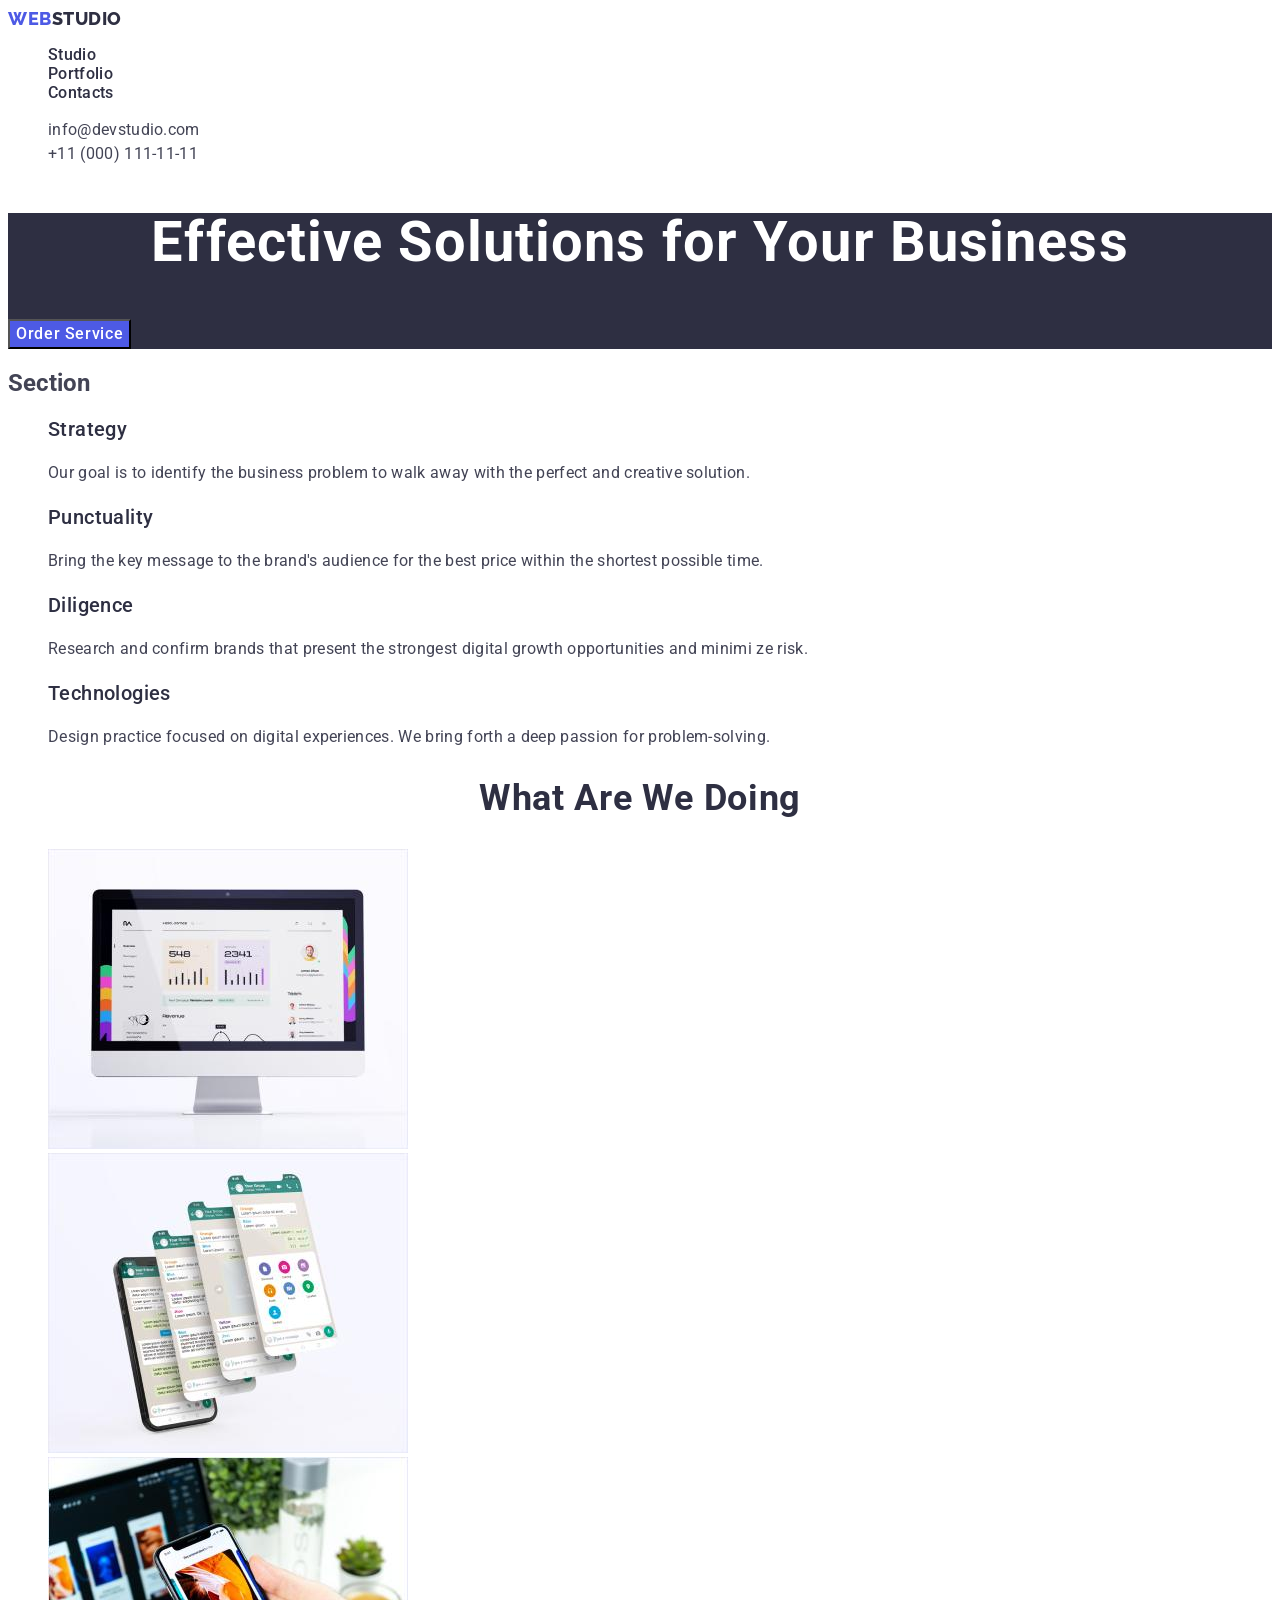
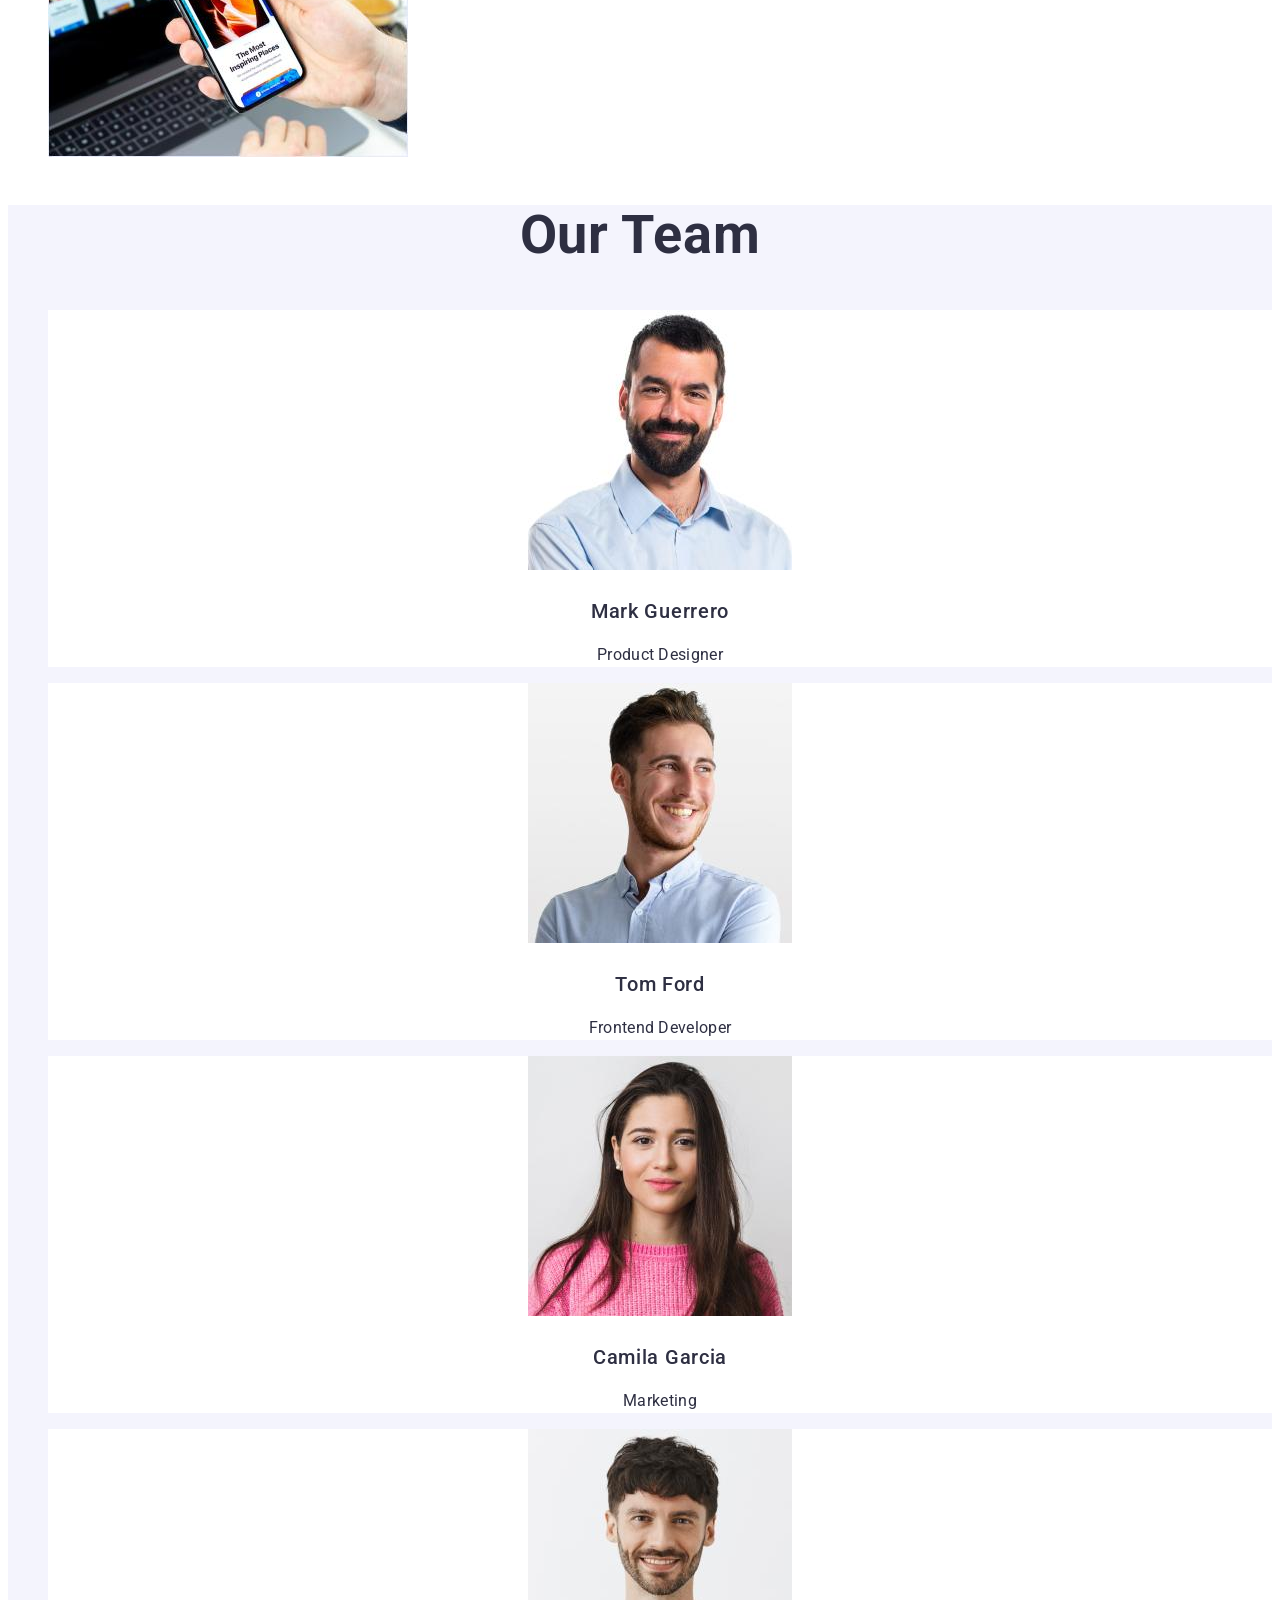
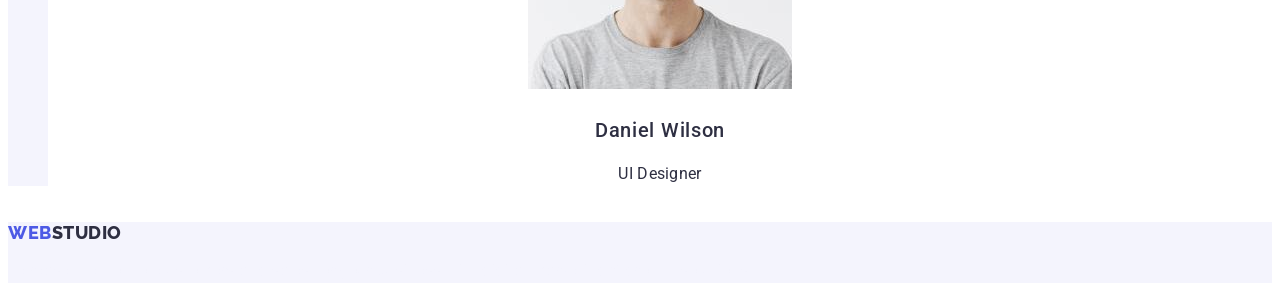
==== index.html @ 75973900 "Update hw 10" ====
<!DOCTYPE html>
<html lang="en">
  <head>
    <meta charset="UTF-8" />
    <meta http-equiv="X-UA-Compatible" content="IE=edge" />
    <meta name="viewport" content="width=device-width, initial-scale=1.0" />
    <link rel="preconnect" href="https://fonts.googleapis.com">
    <link rel="preconnect" href="https://fonts.gstatic.com" crossorigin>
    <link href="https://fonts.googleapis.com/css2?family=Raleway:wght@800&family=Roboto:wght@400;500;700;900&display=swap" rel="stylesheet">
    <link rel="stylesheet" href="./css/style.css" />
    <title>Document</title>
  </head>
  <body>
    <header>
      <nav>
        <a href="./index.html" class="logo link">Web<span class="logo-studio">Studio</span></a>
        <ul class="list">
          <li class="nav-main"><a href="./index.html" class="nav-main_link link">Studio</a></li>
          <li class="nav-main"><a href="./portfolio.html" class="nav-main_link link">Portfolio</a></li>
          <li class="nav-main"><a href="" class="nav-main_link link">Contacts</a></li>
        </ul>
      </nav>
      <address class="header-call list">
        <ul class="list">
          <li class="adress-info"><a href="mailto:info@devstudio.com" class="adress-info_link link">info@devstudio.com</a></li>
          <li class="adress-info"><a href="tel:+110001111111" class="adress-info_link link">+11 (000) 111-11-11</a></li>
        </ul>
      </address>
    </header>

    <main>
      <section class="main-hero">
        <h1 class="main-hero_text">Effective Solutions for Your Business</h1>
        <button class="main-hero_btn" type="button" >Order Service</button>
      </section>
      <section>
        <h2>Section</h2>
        <ul class="list">
          <li>
            <h3 class="main-header">Strategy</h3>
            <p class="main-text">
              Our goal is to identify the business problem to walk away with the
              perfect and creative solution.
            </p>
          </li>
          <li>
            <h3 class="main-header">Punctuality</h3>
            <p class="main-text">
              Bring the key message to the brand's audience for the best price
              within the shortest possible time.
            </p>
          </li>
          <li>
            <h3 class="main-header">Diligence</h3>
            <p class="main-text">
              Research and confirm brands that present the strongest digital
              growth opportunities and minimi ze risk.
            </p>
          </li>
          <li>
            <h3 class="main-header">Technologies</h3>
            <p class="main-text">
              Design practice focused on digital experiences. We bring forth a
              deep passion for problem-solving.
            </p>
          </li>
        </ul>
      </section>
      <section>
        <h2 class="main-header_img">What are we doing</h2>
        <ul class="list">
          <li>
            <img src="./images/doing-1.jpg" width="360" alt="computer photo" />
          </li>
          <li>
            <img src="./images/doing-2.jpg" width="360" alt="telephone photo" />
          </li>
          <li>
            <img src="./images/doing-3.jpg" width="360" alt="notebook photo" />
          </li>
        </ul>
      </section>
      <section class="our-team">
        <h2>Our Team</h2>
        <ul class="list">
          <li class="our-team_li">
            <img src="./images/team-1.jpg" 
            width="264" 
            alt="Mark Guerrero" />
            <h3 class="our-team_header">Mark Guerrero</h3>
            <p class="our-team_par">Product Designer</p>
          </li>
          <li class="our-team_li">
            <img src="./images/team-2.jpg" width="264" alt="Tom Ford" />
            <h3 class="our-team_header">Tom Ford</h3>
            <p class="our-team_par">Frontend Developer</p>
          </li>
          <li class="our-team_li">
            <img src="./images/team-3.jpg" width="264" alt="Camila Garcia" />
            <h3 class="our-team_header">Camila Garcia</h3>
            <p class="our-team_par">Marketing</p>
          </li>
          <li class="our-team_li">
            <img src="./images/team-4.jpg" width="264" alt="Daniel Wilson" />
            <h3 class="our-team_header">Daniel Wilson</h3>
            <p class="our-team_par">UI Designer</p>
          </li>
        </ul>
      </section>
    </main>

    <footer class="footer-info">
      <a href="./index.html" class="logo link">Web<span class="logo-studio">Studio</span></a>
      <p class="footer-text">
        Increase the flow of customers and sales for your business with digital
        marketing & growth solutions.
      </p>
    </footer>
  </body>
</html>
---- css/style.css ----
body{
  font-family: "Roboto", sans-serif;
  color: #434455;
  background-color: #ffffff;
}

:root{
  --primary-brand: #4D5AE5;
  --pressed-state: #404BBF; 
  --dark: #2E2F42;
  --success: #31D0AA;
  --text: #434455;
  --subtle-text: #8E8F99;
  --accent: #E7E9FC;
  --light: #F4F4FD;
  --modal-overlay: #2E2F42;
  --hero-background: #2E2F42;
  --white-background: #ffffff;
  --modal-background: #FCFCFC;
}

/**********header**********/

.logo{
  font-family: 'Raleway', sans-serif;
  font-weight: 800;
  font-size: 18px;
  line-height: 1.17;
  letter-spacing: 0.03em;
  text-transform: uppercase;
  color: var(--primary-brand);
}

.link{
  text-decoration: none;
}

.logo-studio{
  color: var(--dark);
}

.list{
  list-style: none;
}

.nav-main_link{
  font-weight: 500;
  font-size: 16px;
  line-height: q;
  letter-spacing: 0.02em;
  color: var(--dark);
}

.nav-main :hover{
  color: var(--pressed-state);
}

.nav-main:focus{
  color: var(--pressed-state);
}

.header-call{
  font-style: normal;
}

.adress-info_link{
  letter-spacing: 0.02em;
  line-height: 1.5;
  color: var(--text);

}

.adress-info :hover{
  color: #404BBF;
}

.adress-info :focus{
  color: #404BBF;
}

/**********main**********/

.main-hero{
  background-color: var(--hero-background);
}

.main-hero_text{
  font-size: 56px;
  line-height: 1.07;
  text-align: center;
  letter-spacing: 0.02em;
  color: var(--white-background);
}

.main-hero_btn{
  background-color: var(--primary-brand);
  font-family: "Roboto", sans-serif;
  font-weight: 500;
  font-size: 16px;
  line-height: 1.5;
  letter-spacing: 0.04em;
  color: var(--white-background);
  cursor: pointer;
}

.main-hero_btn:hover{
  background-color: var(--pressed-state);
}

.main-hero_btn :focus{
  background-color: var(--pressed-state);
}

.main-header{
  font-weight: 500;
  font-size: 20px;
  line-height: 1.2;
  letter-spacing: 0.02em;
  color: var(--modal-overlay);
}

.main-text{
  line-height: 1.5;
  letter-spacing: 0.02em;
}

.main-header_img{
  font-size: 36px;
  line-height: 1.11;
  text-align: center;
  letter-spacing: 0.02em;
  text-transform: capitalize;
  color: var(--dark);
}

.our-team{
  background-color: #F4F4FD;font-size: 36px;
  line-height: 1.11;
  text-align: center;
  letter-spacing: 0.02em;
  text-transform: capitalize;
  color: var(--dark);

}

.our-team_header{
  font-weight: 500;
  font-size: 20px;
  line-height: 1.2;
}

.our-team_li{
  background-color: #fff;
}

.our-team_par{
  font-size: 16px;
  line-height: 1.5;
  letter-spacing: 0.02em;
}

/**********footer**********/

.footer-info{
  background-color: #f4f4fd;
}

.footer-text{
  line-height: 1.5;
  color: var(--light);
  letter-spacing: 0.02em;
}
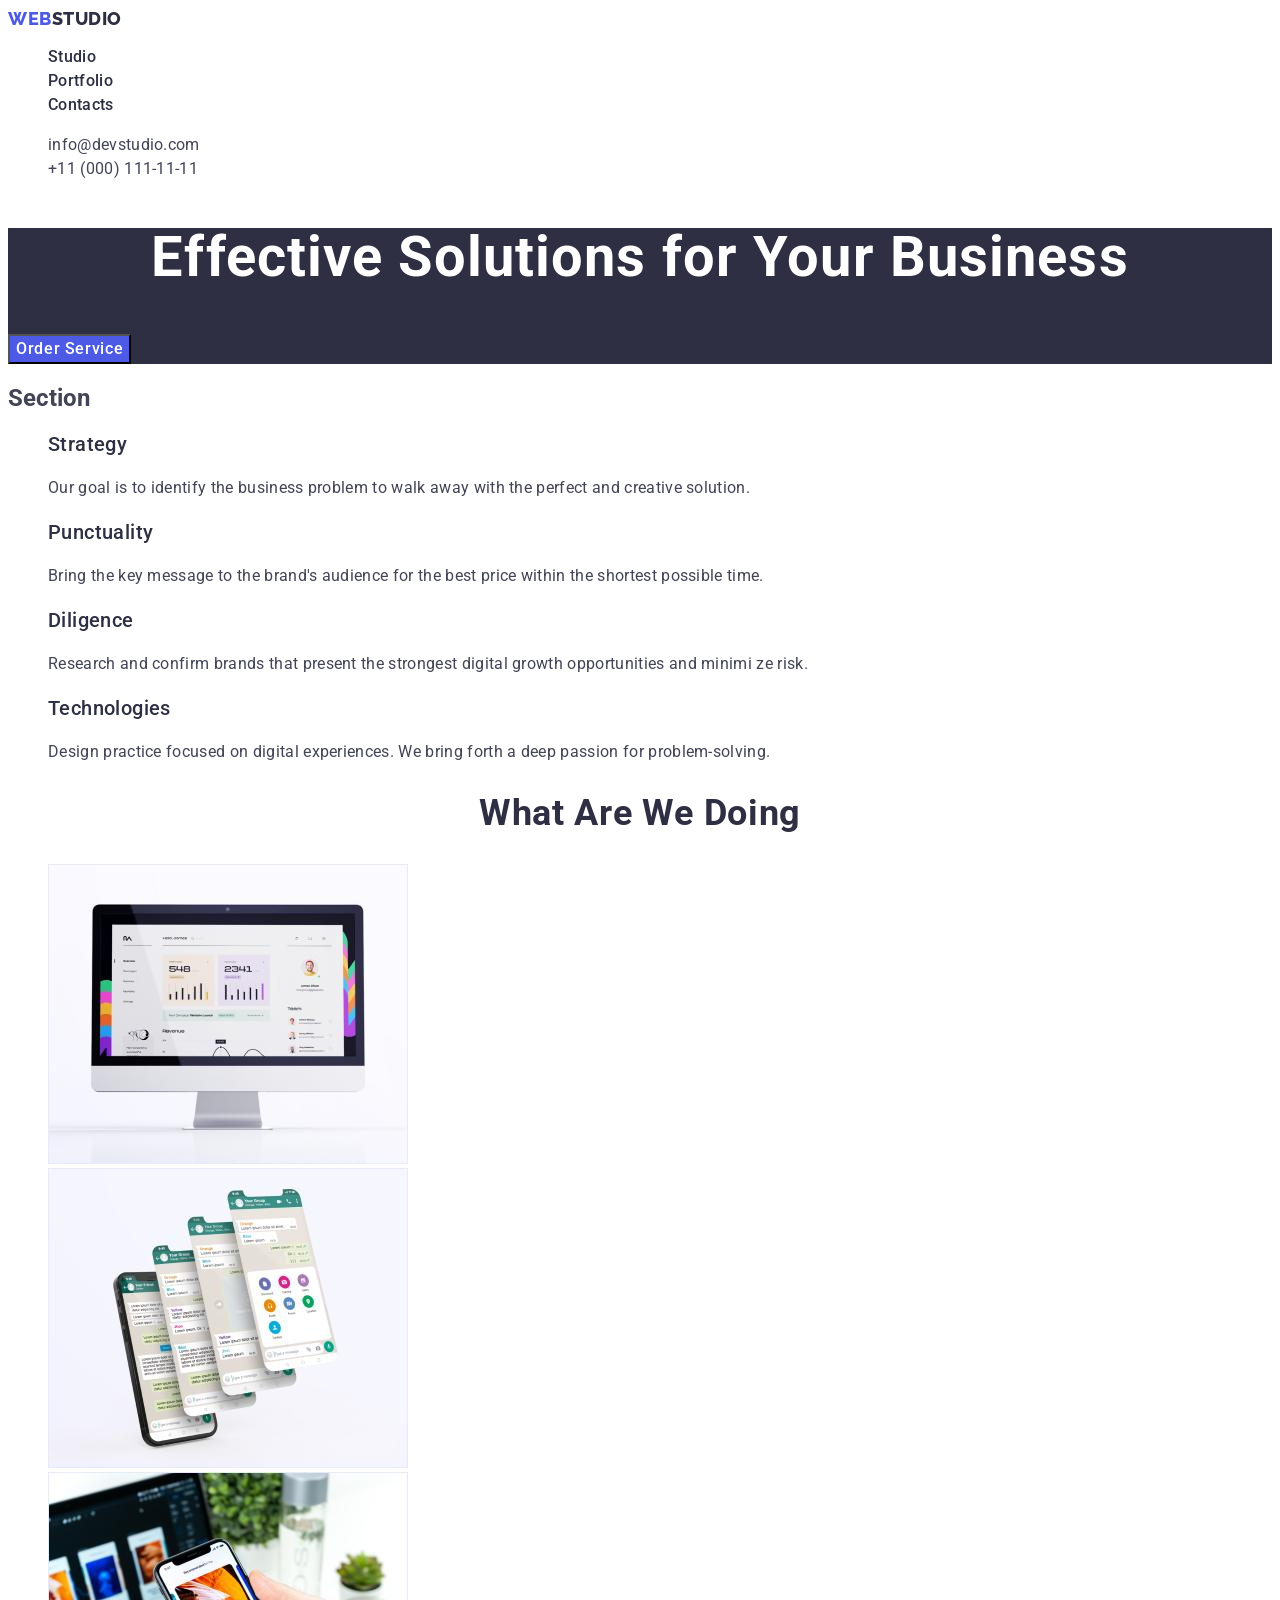
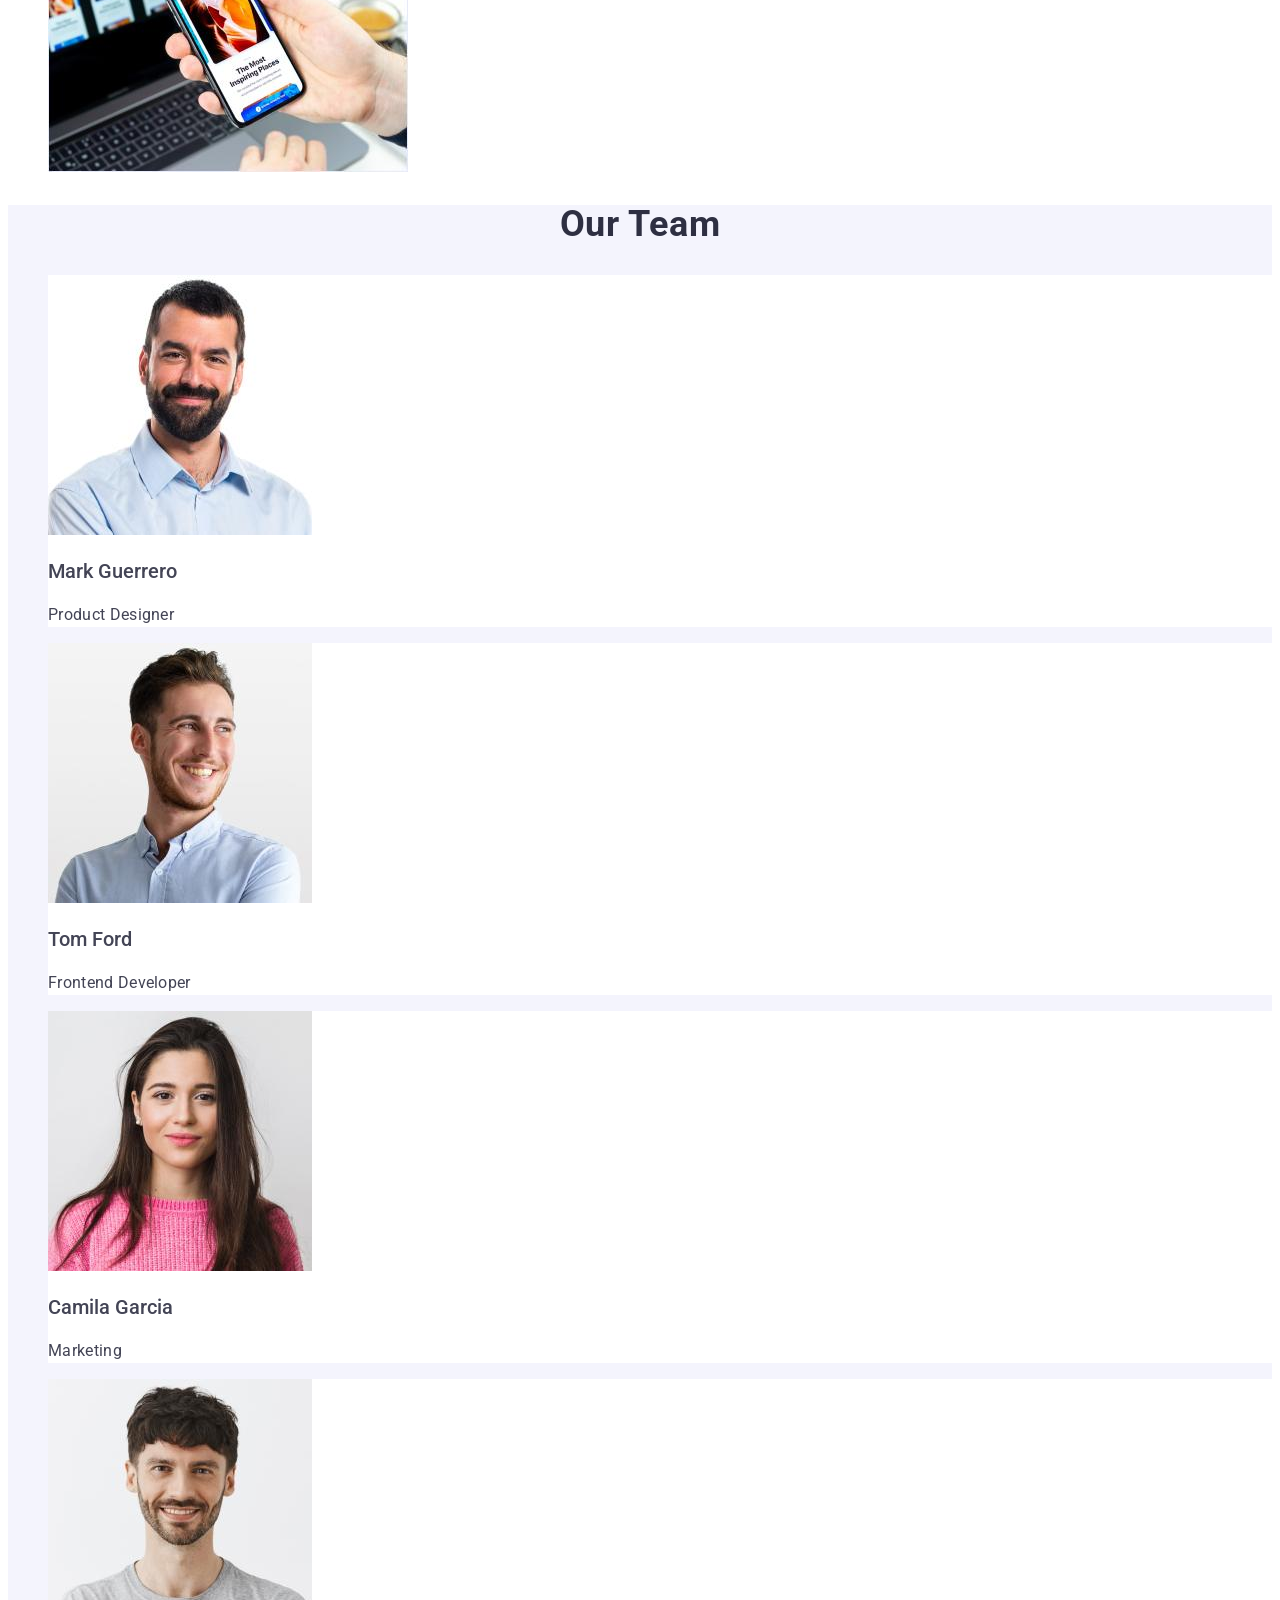
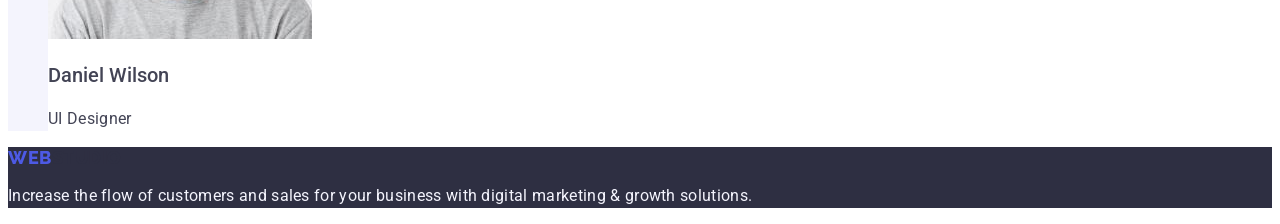
==== commit b8a2cb21: "Update hw 11" ====
--- a/index.html
+++ b/index.html
@@ -81,7 +81,7 @@
         </ul>
       </section>
       <section class="our-team">
-        <h2>Our Team</h2>
+        <h2 class="main-header_img">Our Team</h2>
         <ul class="list">
           <li class="our-team_li">
             <img src="./images/team-1.jpg" 
--- a/css/style.css
+++ b/css/style.css
@@ -36,7 +36,7 @@
 }
 
 .logo-studio{
-  color: var(--dark);
+  color: #2E2F42; 
 }
 
 .list{
@@ -46,7 +46,7 @@
 .nav-main_link{
   font-weight: 500;
   font-size: 16px;
-  line-height: q;
+  line-height: 1.5;
   letter-spacing: 0.02em;
   color: var(--dark);
 }
@@ -55,7 +55,7 @@
   color: var(--pressed-state);
 }
 
-.nav-main:focus{
+.nav-main :focus{
   color: var(--pressed-state);
 }
 
@@ -107,7 +107,7 @@
   background-color: var(--pressed-state);
 }
 
-.main-hero_btn :focus{
+.main-hero_btn:focus{
   background-color: var(--pressed-state);
 }
 
@@ -134,19 +134,14 @@
 }
 
 .our-team{
-  background-color: #F4F4FD;font-size: 36px;
-  line-height: 1.11;
-  text-align: center;
-  letter-spacing: 0.02em;
-  text-transform: capitalize;
-  color: var(--dark);
+  background-color: #F4F4FD;
 
 }
 
 .our-team_header{
   font-weight: 500;
   font-size: 20px;
-  line-height: 1.2;
+  line-break: 1.2;
 }
 
 .our-team_li{
@@ -157,12 +152,13 @@
   font-size: 16px;
   line-height: 1.5;
   letter-spacing: 0.02em;
+  color: var(--text);
 }
 
 /**********footer**********/
 
 .footer-info{
-  background-color: #f4f4fd;
+  background-color: #2e2f42;
 }
 
 .footer-text{
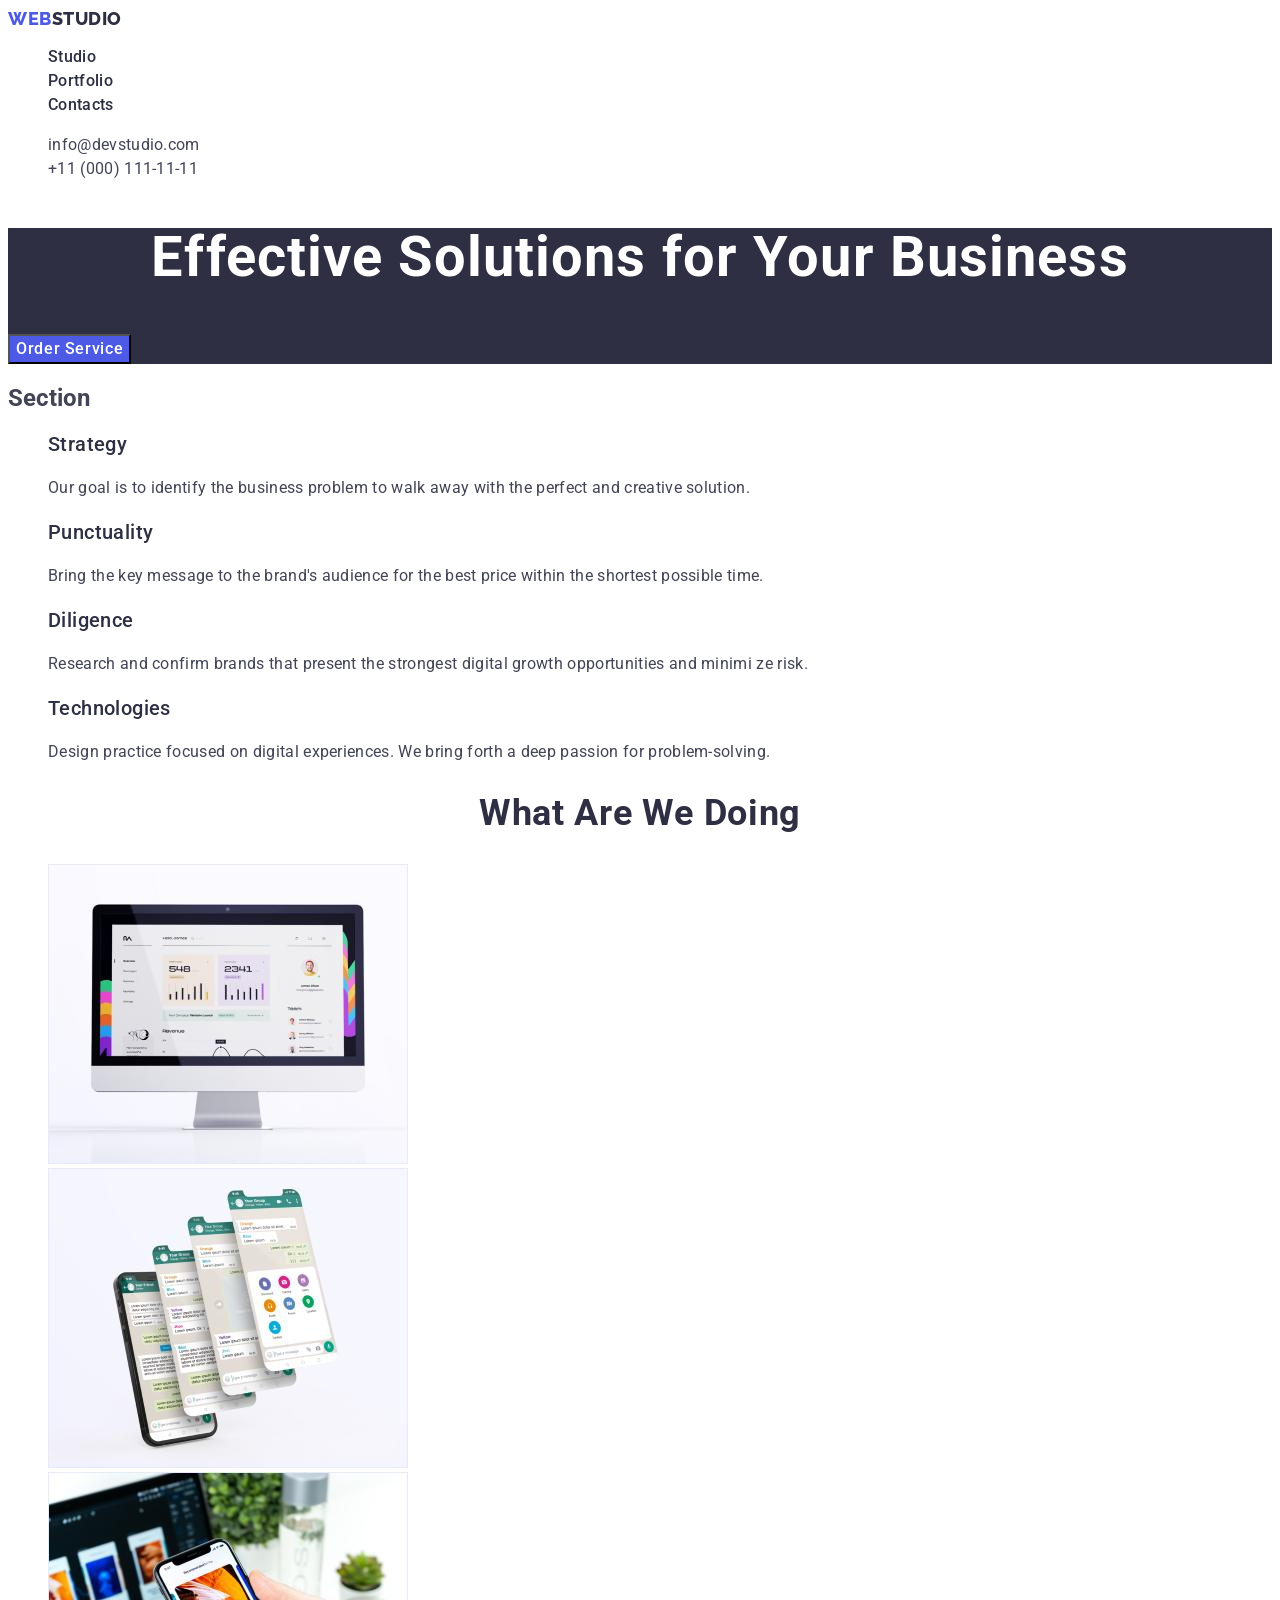
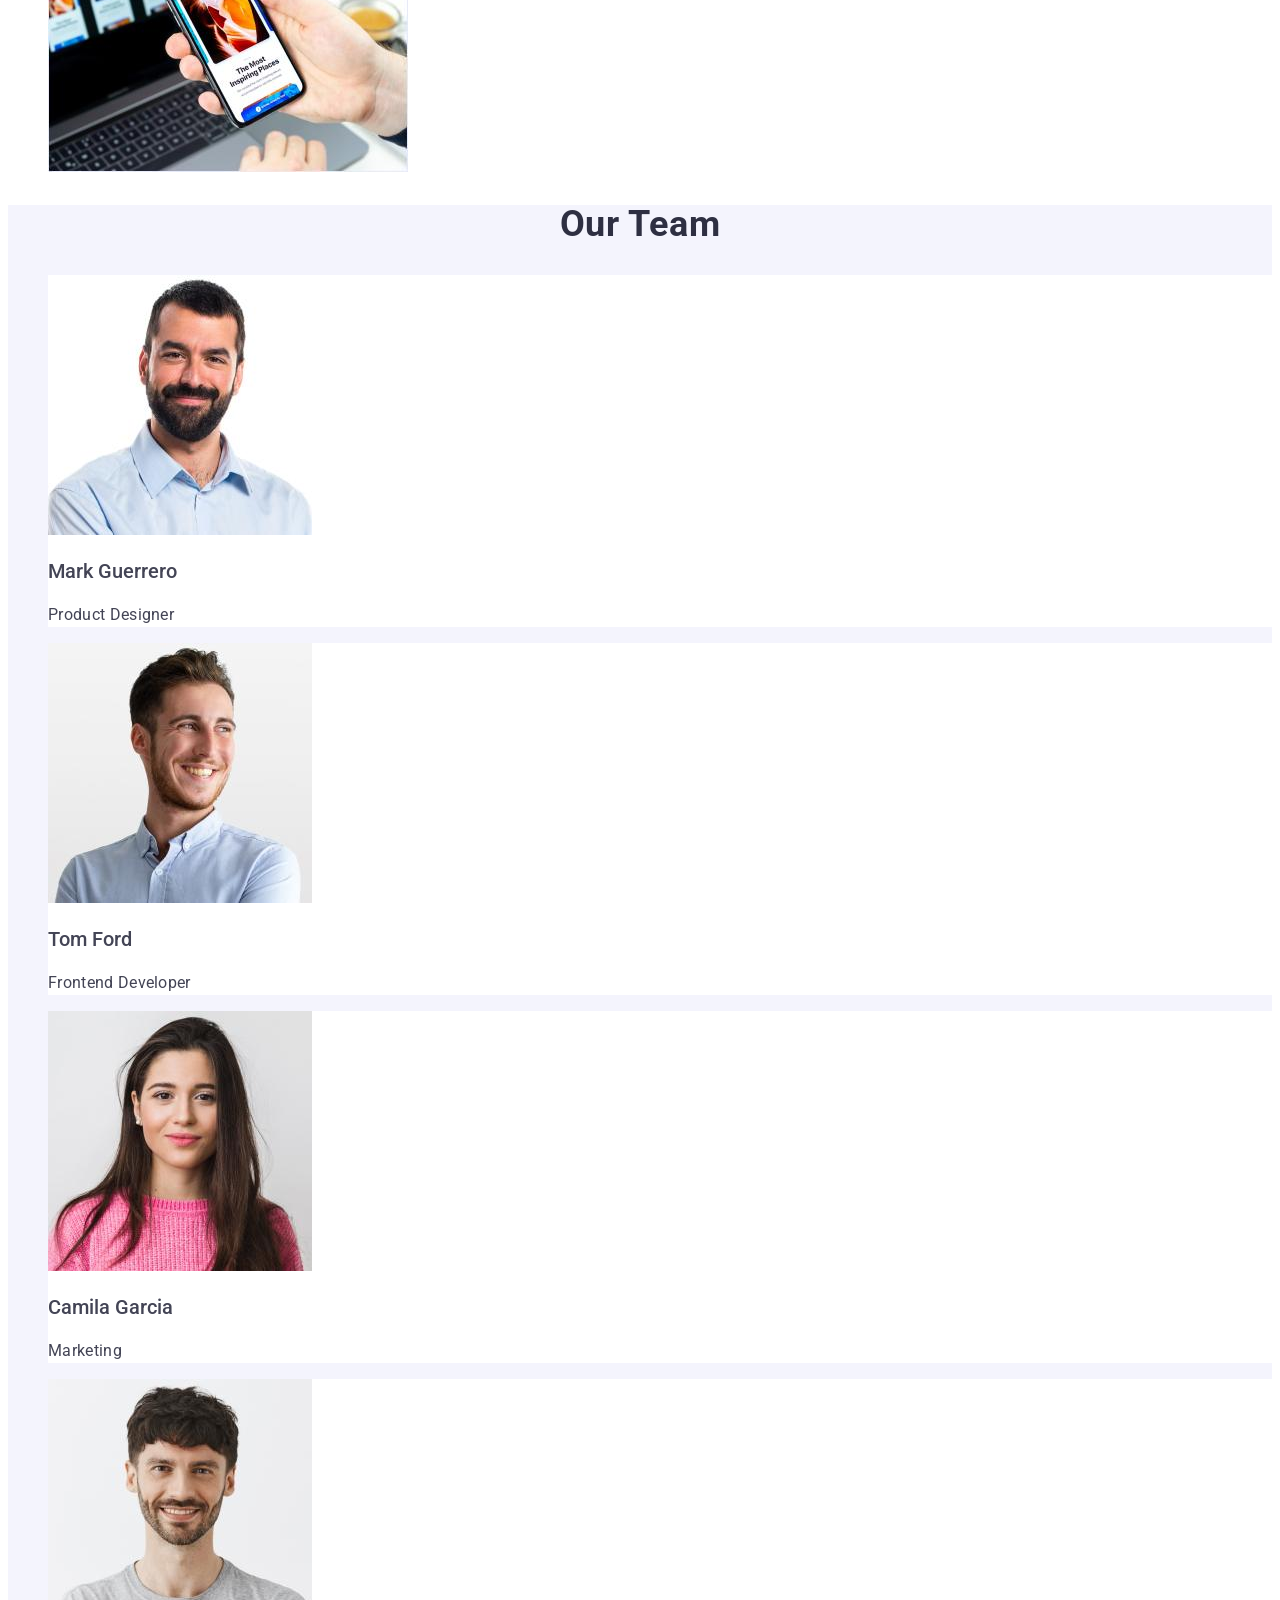
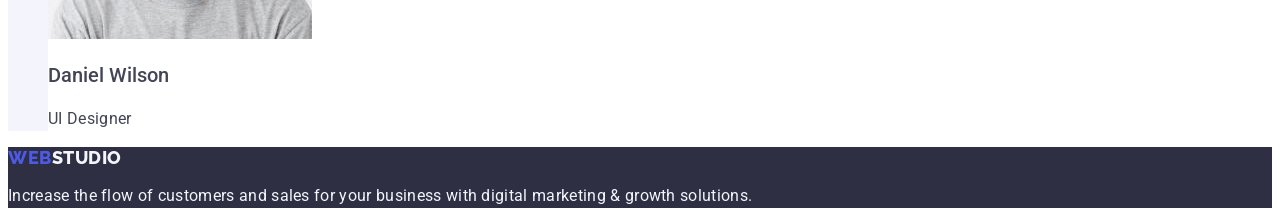
==== commit 862bbac0: "Update hw 12" ====
--- a/index.html
+++ b/index.html
@@ -110,7 +110,7 @@
     </main>
 
     <footer class="footer-info">
-      <a href="./index.html" class="logo link">Web<span class="logo-studio">Studio</span></a>
+      <a href="./index.html" class="logo link">Web<span class="logo-studio footer-color">Studio</span></a>
       <p class="footer-text">
         Increase the flow of customers and sales for your business with digital
         marketing & growth solutions.
--- a/css/style.css
+++ b/css/style.css
@@ -167,3 +167,6 @@
   letter-spacing: 0.02em;
 }
 
+.footer-color{
+  color: #f4f4fd;
+}
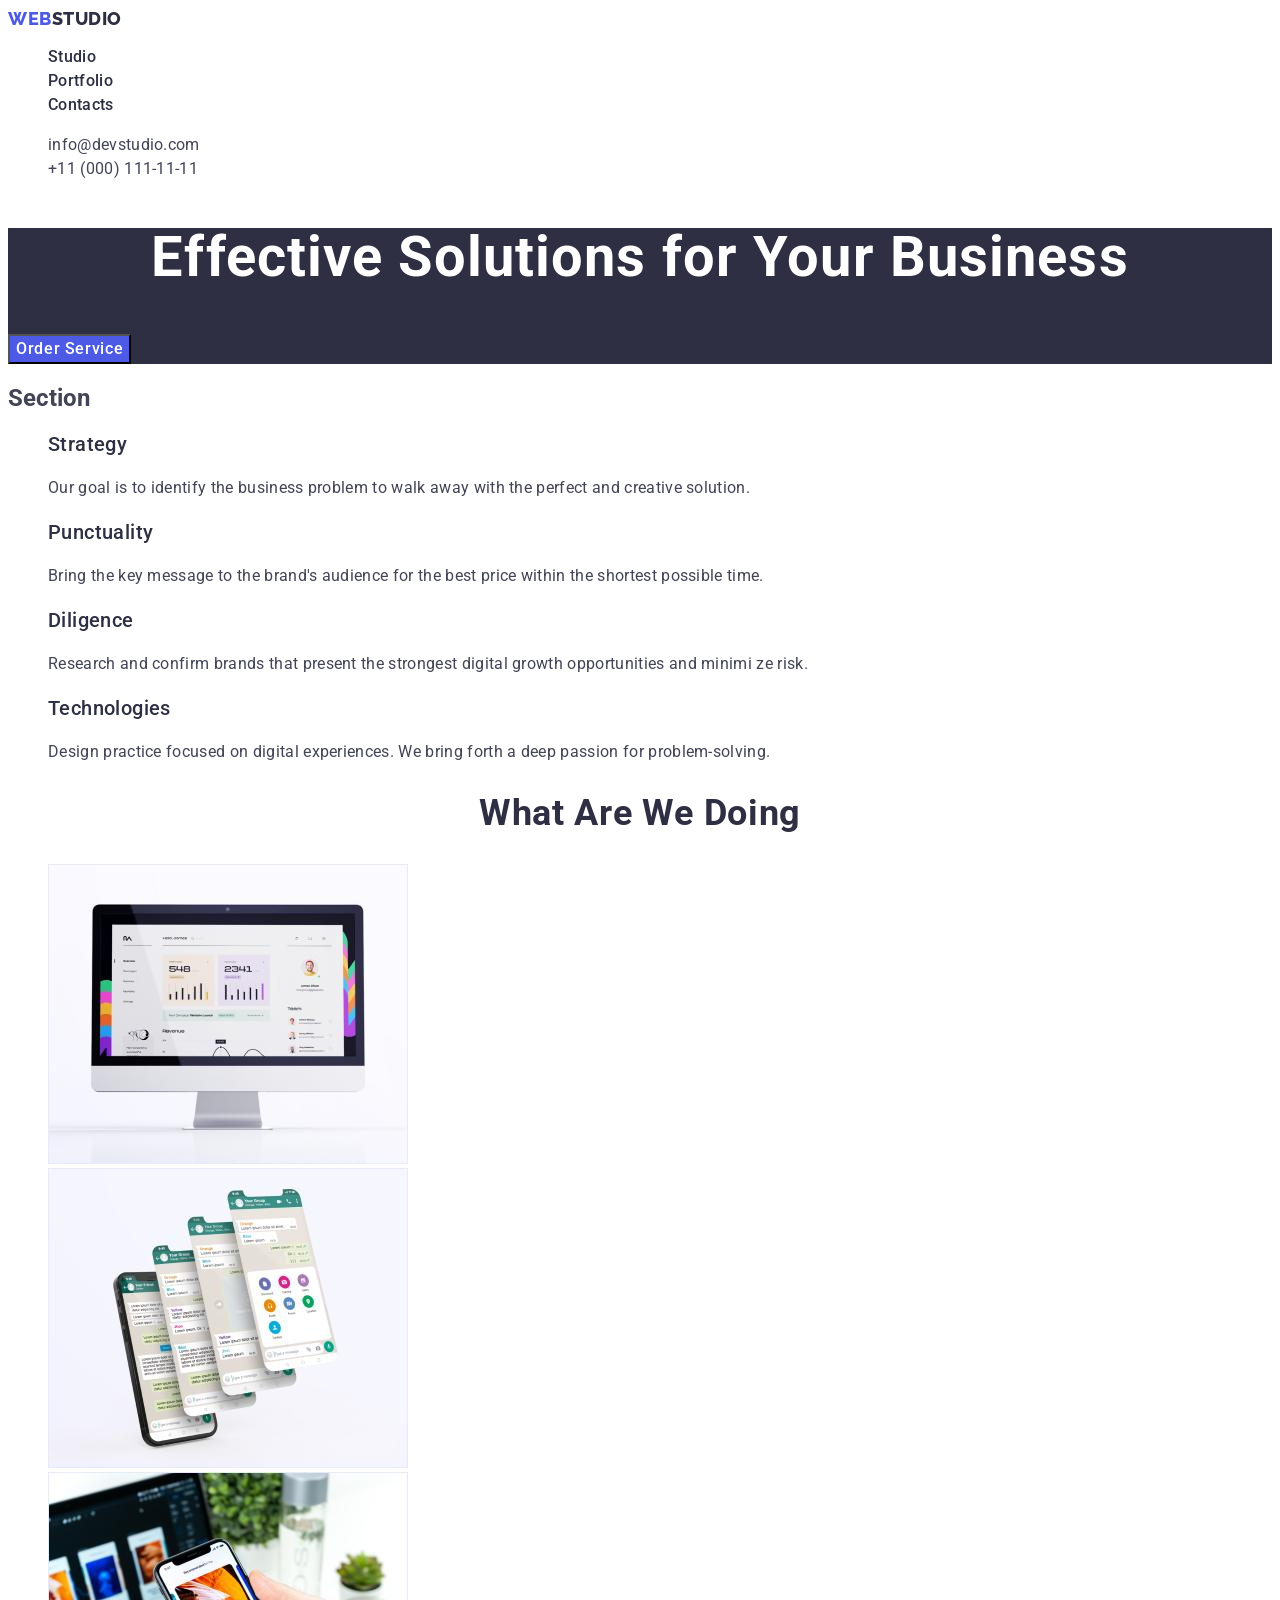
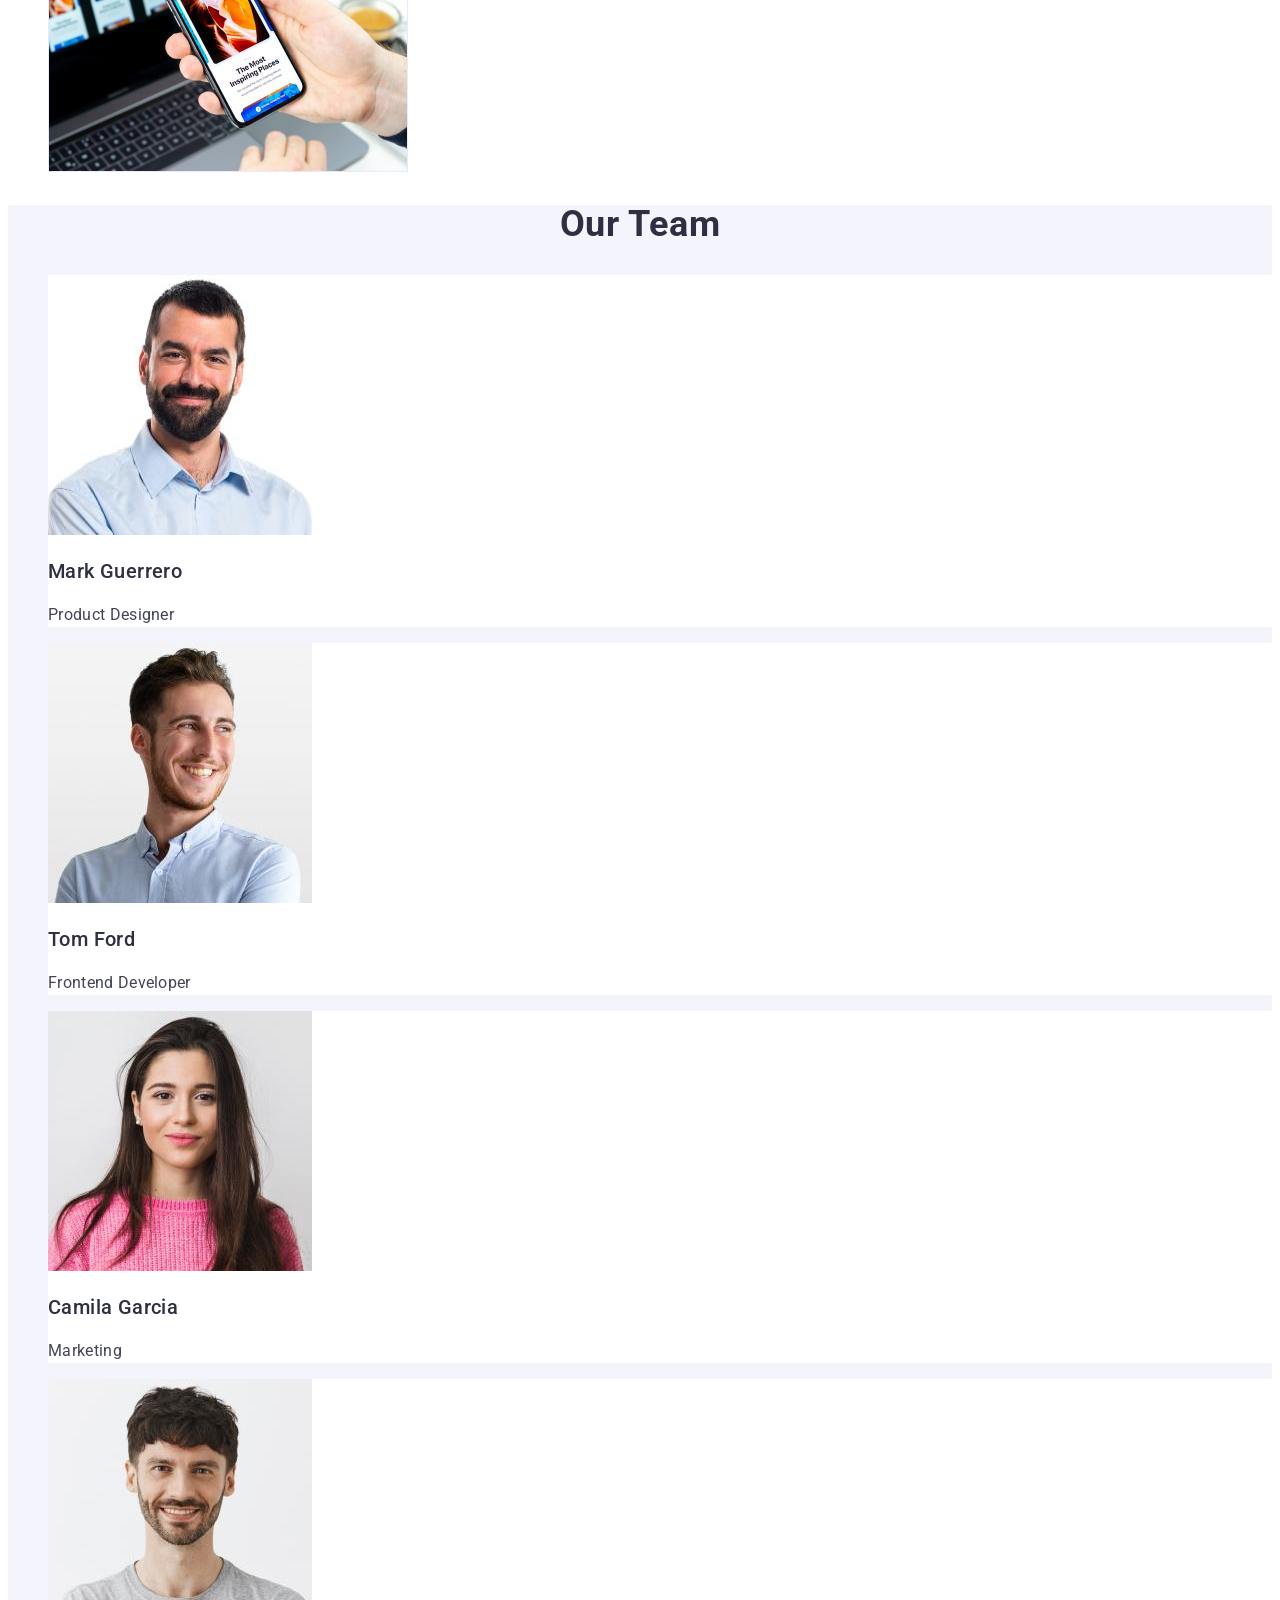
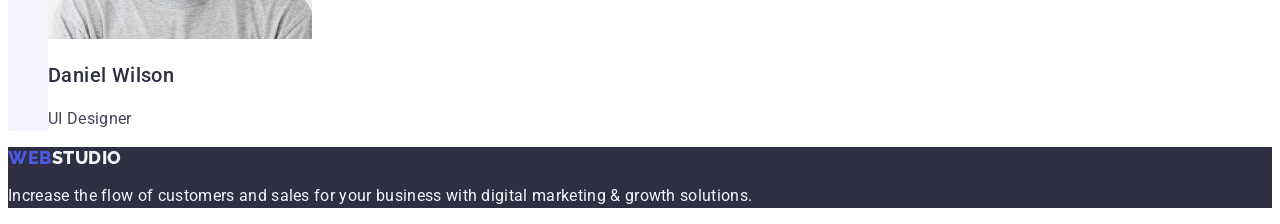
==== commit 040c91ad: "new 1" ====
--- a/index.html
+++ b/index.html
@@ -20,7 +20,7 @@
           <li class="nav-main"><a href="" class="nav-main_link link">Contacts</a></li>
         </ul>
       </nav>
-      <address class="header-call list">
+      <address class="header-call">
         <ul class="list">
           <li class="adress-info"><a href="mailto:info@devstudio.com" class="adress-info_link link">info@devstudio.com</a></li>
           <li class="adress-info"><a href="tel:+110001111111" class="adress-info_link link">+11 (000) 111-11-11</a></li>
--- a/css/style.css
+++ b/css/style.css
@@ -1,28 +1,29 @@
-body{
+body {
   font-family: "Roboto", sans-serif;
   color: #434455;
   background-color: #ffffff;
 }
 
-:root{
-  --primary-brand: #4D5AE5;
-  --pressed-state: #404BBF; 
-  --dark: #2E2F42;
-  --success: #31D0AA;
+:root {
+  --primary-brand: #4d5ae5;
+  --pressed-state: #404bbf;
+  --dark: #2e2f42;
+  --success: #31d0aa;
   --text: #434455;
-  --subtle-text: #8E8F99;
-  --accent: #E7E9FC;
-  --light: #F4F4FD;
-  --modal-overlay: #2E2F42;
-  --hero-background: #2E2F42;
+  --subtle-text: #8e8f99;
+  --accent: #e7e9fc;
+  --light: #f4f4fd;
+  --modal-overlay: #2e2f42;
+  --hero-background: #2e2f42;
   --white-background: #ffffff;
-  --modal-background: #FCFCFC;
+  --modal-background: #fcfcfc;
+  --blue: #0000ff;
 }
 
 /**********header**********/
 
-.logo{
-  font-family: 'Raleway', sans-serif;
+.logo {
+  font-family: "Raleway", sans-serif;
   font-weight: 800;
   font-size: 18px;
   line-height: 1.17;
@@ -31,19 +32,19 @@
   color: var(--primary-brand);
 }
 
-.link{
+.link {
   text-decoration: none;
 }
 
-.logo-studio{
-  color: #2E2F42; 
-}
-
-.list{
+.logo-studio {
+  color: #2e2f42;
+}
+
+.list {
   list-style: none;
 }
 
-.nav-main_link{
+.nav-main_link {
   font-weight: 500;
   font-size: 16px;
   line-height: 1.5;
@@ -51,40 +52,33 @@
   color: var(--dark);
 }
 
-.nav-main :hover{
-  color: var(--pressed-state);
-}
-
-.nav-main :focus{
-  color: var(--pressed-state);
-}
-
-.header-call{
+.nav-main_link:hover,
+.nav-main_link:focus {
+  color: #404bbf;
+}
+
+.header-call {
   font-style: normal;
 }
 
-.adress-info_link{
+.adress-info_link {
   letter-spacing: 0.02em;
   line-height: 1.5;
   color: var(--text);
-
-}
-
-.adress-info :hover{
-  color: #404BBF;
-}
-
-.adress-info :focus{
-  color: #404BBF;
+}
+
+.adress-info:hover,
+.adress-info:focus {
+  color: #404bbf;
 }
 
 /**********main**********/
 
-.main-hero{
+.main-hero {
   background-color: var(--hero-background);
 }
 
-.main-hero_text{
+.main-hero_text {
   font-size: 56px;
   line-height: 1.07;
   text-align: center;
@@ -92,7 +86,7 @@
   color: var(--white-background);
 }
 
-.main-hero_btn{
+.main-hero_btn {
   background-color: var(--primary-brand);
   font-family: "Roboto", sans-serif;
   font-weight: 500;
@@ -103,15 +97,15 @@
   cursor: pointer;
 }
 
-.main-hero_btn:hover{
+.main-hero_btn:hover {
   background-color: var(--pressed-state);
 }
 
-.main-hero_btn:focus{
+.main-hero_btn:focus {
   background-color: var(--pressed-state);
 }
 
-.main-header{
+.main-header {
   font-weight: 500;
   font-size: 20px;
   line-height: 1.2;
@@ -119,12 +113,12 @@
   color: var(--modal-overlay);
 }
 
-.main-text{
-  line-height: 1.5;
-  letter-spacing: 0.02em;
-}
-
-.main-header_img{
+.main-text {
+  line-height: 1.5;
+  letter-spacing: 0.02em;
+}
+
+.main-header_img {
   font-size: 36px;
   line-height: 1.11;
   text-align: center;
@@ -133,22 +127,23 @@
   color: var(--dark);
 }
 
-.our-team{
-  background-color: #F4F4FD;
-
-}
-
-.our-team_header{
+.our-team {
+  background-color: #f4f4fd;
+}
+
+.our-team_header {
   font-weight: 500;
   font-size: 20px;
-  line-break: 1.2;
-}
-
-.our-team_li{
+  line-height: 1.2;
+  letter-spacing: 0.02em;
+  color: var(--hero-background);
+}
+
+.our-team_li {
   background-color: #fff;
 }
 
-.our-team_par{
+.our-team_par {
   font-size: 16px;
   line-height: 1.5;
   letter-spacing: 0.02em;
@@ -157,16 +152,72 @@
 
 /**********footer**********/
 
-.footer-info{
+.footer-info {
   background-color: #2e2f42;
 }
 
-.footer-text{
+.footer-text {
   line-height: 1.5;
   color: var(--light);
   letter-spacing: 0.02em;
 }
 
-.footer-color{
+.footer-color {
   color: #f4f4fd;
 }
+
+
+/**********PORTFOLIO**********/
+
+
+.main-button {
+  font-family: "Roboto", sans-serif;
+  font-weight: 500;
+  font-size: 16px;
+  line-height: 1.5;
+  letter-spacing: 0.04em;
+  background-color: var(--light);
+  color: var(--primary-brand);
+  cursor: pointer;
+}
+
+.main-button:hover,
+.main-button:focus {
+  color: #ffffff;
+  background-color: #404bbf;
+}
+
+.section-header {
+  font-weight: 500;
+  font-size: 20px;
+  line-height: 1.2;
+  letter-spacing: 0.02em;
+  color: var(--modal-overlay);
+}
+
+.section-par {
+  font-size: 16px;
+  line-height: 1.5;
+  letter-spacing: 0.02em;
+  color: var(--text);
+}
+
+/**********footer**********/
+
+.footer-portfolio {
+  background-color: var(--modal-overlay);
+}
+
+.footer-logo {
+  font-family: "Raleway", sans-serif;
+  font-weight: 800;
+  font-size: 18px;
+  line-height: 1.17;
+  letter-spacing: 0.03em;
+  text-transform: uppercase;
+  color: var(--primary-brand);
+}
+
+.footer-color {
+  color: #f4f4fd;
+}
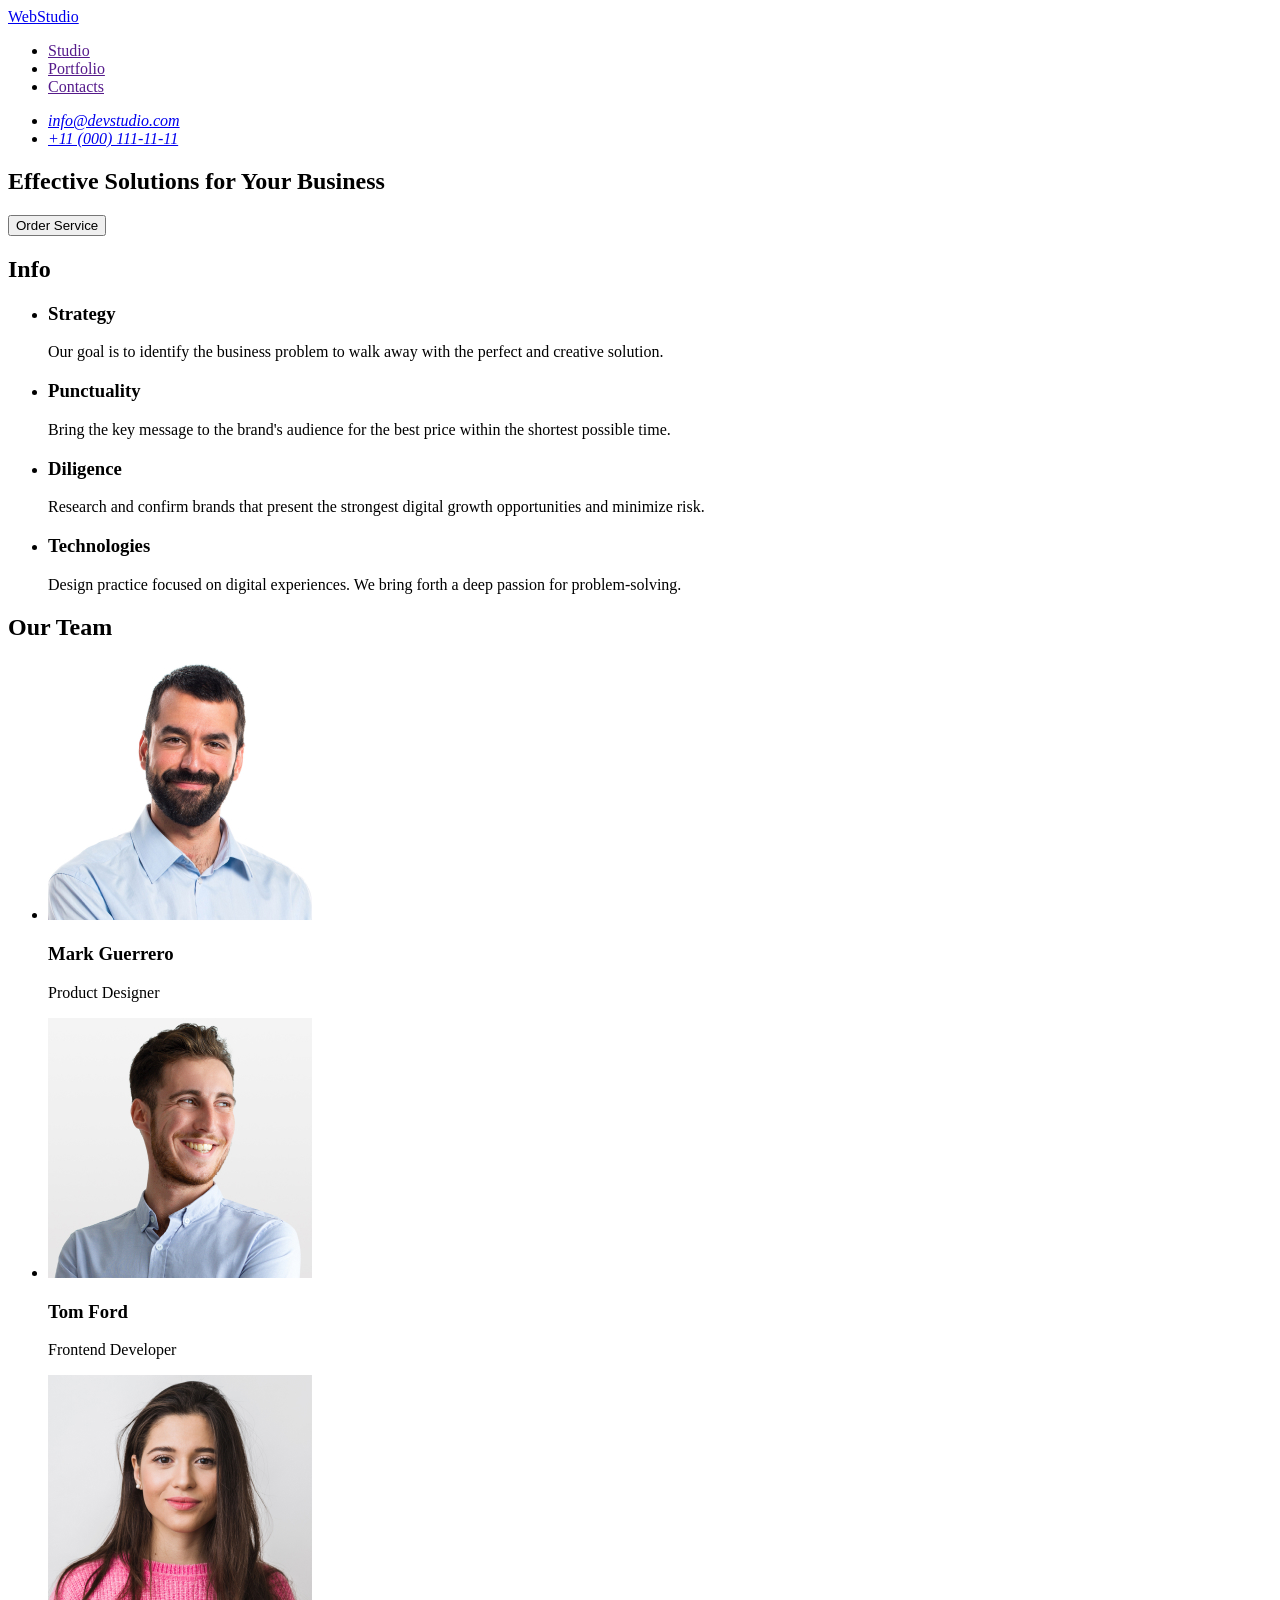
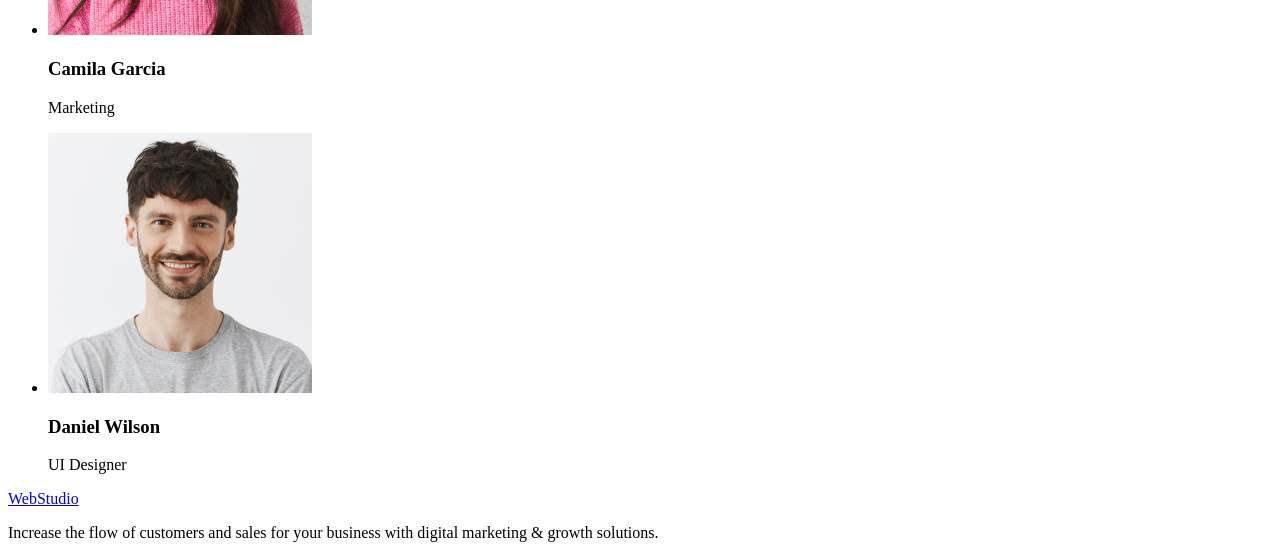
==== commit 7c279316: "Initial commit" ====
--- a/index.html
+++ b/index.html
@@ -2,64 +2,63 @@
 <html lang="en">
   <head>
     <meta charset="UTF-8" />
-    <meta http-equiv="X-UA-Compatible" content="IE=edge" />
     <meta name="viewport" content="width=device-width, initial-scale=1.0" />
-    <link rel="preconnect" href="https://fonts.googleapis.com">
-    <link rel="preconnect" href="https://fonts.gstatic.com" crossorigin>
-    <link href="https://fonts.googleapis.com/css2?family=Raleway:wght@800&family=Roboto:wght@400;500;700;900&display=swap" rel="stylesheet">
-    <link rel="stylesheet" href="./css/style.css" />
     <title>Document</title>
   </head>
   <body>
+    <!--header-->
+
     <header>
       <nav>
-        <a href="./index.html" class="logo link">Web<span class="logo-studio">Studio</span></a>
-        <ul class="list">
-          <li class="nav-main"><a href="./index.html" class="nav-main_link link">Studio</a></li>
-          <li class="nav-main"><a href="./portfolio.html" class="nav-main_link link">Portfolio</a></li>
-          <li class="nav-main"><a href="" class="nav-main_link link">Contacts</a></li>
+        <a href="./index.html">WebStudio</a>
+        <ul>
+          <li><a href="">Studio</a></li>
+          <li><a href="">Portfolio</a></li>
+          <li><a href="">Contacts</a></li>
         </ul>
       </nav>
-      <address class="header-call">
-        <ul class="list">
-          <li class="adress-info"><a href="mailto:info@devstudio.com" class="adress-info_link link">info@devstudio.com</a></li>
-          <li class="adress-info"><a href="tel:+110001111111" class="adress-info_link link">+11 (000) 111-11-11</a></li>
+      <address>
+        <ul>
+          <li><a href="mailto:info@devstudio.com">info@devstudio.com</a></li>
+          <li><a href="tel:+110001111111">+11 (000) 111-11-11</a></li>
         </ul>
       </address>
     </header>
 
+    <!--main-->
+
     <main>
-      <section class="main-hero">
-        <h1 class="main-hero_text">Effective Solutions for Your Business</h1>
-        <button class="main-hero_btn" type="button" >Order Service</button>
+      <section>
+        <h1>Effective Solutions for Your Business</h1>
+        <button type="button">Order Service</button>
       </section>
       <section>
-        <h2>Section</h2>
-        <ul class="list">
+        <h2>Info</h2>
+        <ul>
           <li>
-            <h3 class="main-header">Strategy</h3>
-            <p class="main-text">
+            <h3>Strategy</h3>
+            <p>
               Our goal is to identify the business problem to walk away with the
               perfect and creative solution.
             </p>
           </li>
           <li>
-            <h3 class="main-header">Punctuality</h3>
-            <p class="main-text">
+            <h3>Punctuality</h3>
+            <p>
               Bring the key message to the brand's audience for the best price
               within the shortest possible time.
             </p>
           </li>
           <li>
-            <h3 class="main-header">Diligence</h3>
-            <p class="main-text">
+            <h3>Diligence</h3>
+            <p>
               Research and confirm brands that present the strongest digital
-              growth opportunities and minimi ze risk.
+              growth opportunities and minimize risk.
             </p>
           </li>
           <li>
-            <h3 class="main-header">Technologies</h3>
-            <p class="main-text">
+            <h3>Technologies</h3>
+            <p>
               Design practice focused on digital experiences. We bring forth a
               deep passion for problem-solving.
             </p>
@@ -67,54 +66,40 @@
         </ul>
       </section>
       <section>
-        <h2 class="main-header_img">What are we doing</h2>
-        <ul class="list">
+        <h2>Our Team</h2>
+        <ul>
           <li>
-            <img src="./images/doing-1.jpg" width="360" alt="computer photo" />
+            <img src="./images/team-1.jpg" width="264" alt="Mark Guerrero" />
+            <h3>Mark Guerrero</h3>
+            <p>Product Designer</p>
           </li>
           <li>
-            <img src="./images/doing-2.jpg" width="360" alt="telephone photo" />
+            <img src="./images/team-2.jpg" alt="Tom Ford" width="264" />
+            <h3>Tom Ford</h3>
+            <p>Frontend Developer</p>
           </li>
           <li>
-            <img src="./images/doing-3.jpg" width="360" alt="notebook photo" />
+            <img src="./images/team-3.jpg" alt="Camila Garcia" width="264" />
+            <h3>Camila Garcia</h3>
+            <p>Marketing</p>
           </li>
-        </ul>
-      </section>
-      <section class="our-team">
-        <h2 class="main-header_img">Our Team</h2>
-        <ul class="list">
-          <li class="our-team_li">
-            <img src="./images/team-1.jpg" 
-            width="264" 
-            alt="Mark Guerrero" />
-            <h3 class="our-team_header">Mark Guerrero</h3>
-            <p class="our-team_par">Product Designer</p>
-          </li>
-          <li class="our-team_li">
-            <img src="./images/team-2.jpg" width="264" alt="Tom Ford" />
-            <h3 class="our-team_header">Tom Ford</h3>
-            <p class="our-team_par">Frontend Developer</p>
-          </li>
-          <li class="our-team_li">
-            <img src="./images/team-3.jpg" width="264" alt="Camila Garcia" />
-            <h3 class="our-team_header">Camila Garcia</h3>
-            <p class="our-team_par">Marketing</p>
-          </li>
-          <li class="our-team_li">
-            <img src="./images/team-4.jpg" width="264" alt="Daniel Wilson" />
-            <h3 class="our-team_header">Daniel Wilson</h3>
-            <p class="our-team_par">UI Designer</p>
+          <li>
+            <img src="./images/team-4.jpg" alt="Daniel Wilson" width="264" />
+            <h3>Daniel Wilson</h3>
+            <p>UI Designer</p>
           </li>
         </ul>
       </section>
     </main>
 
-    <footer class="footer-info">
-      <a href="./index.html" class="logo link">Web<span class="logo-studio footer-color">Studio</span></a>
-      <p class="footer-text">
+    <!--footer-->
+
+    <footer>
+      <a href="./index.html">WebStudio</a>
+      <p>
         Increase the flow of customers and sales for your business with digital
         marketing & growth solutions.
       </p>
     </footer>
   </body>
-</html>+</html>
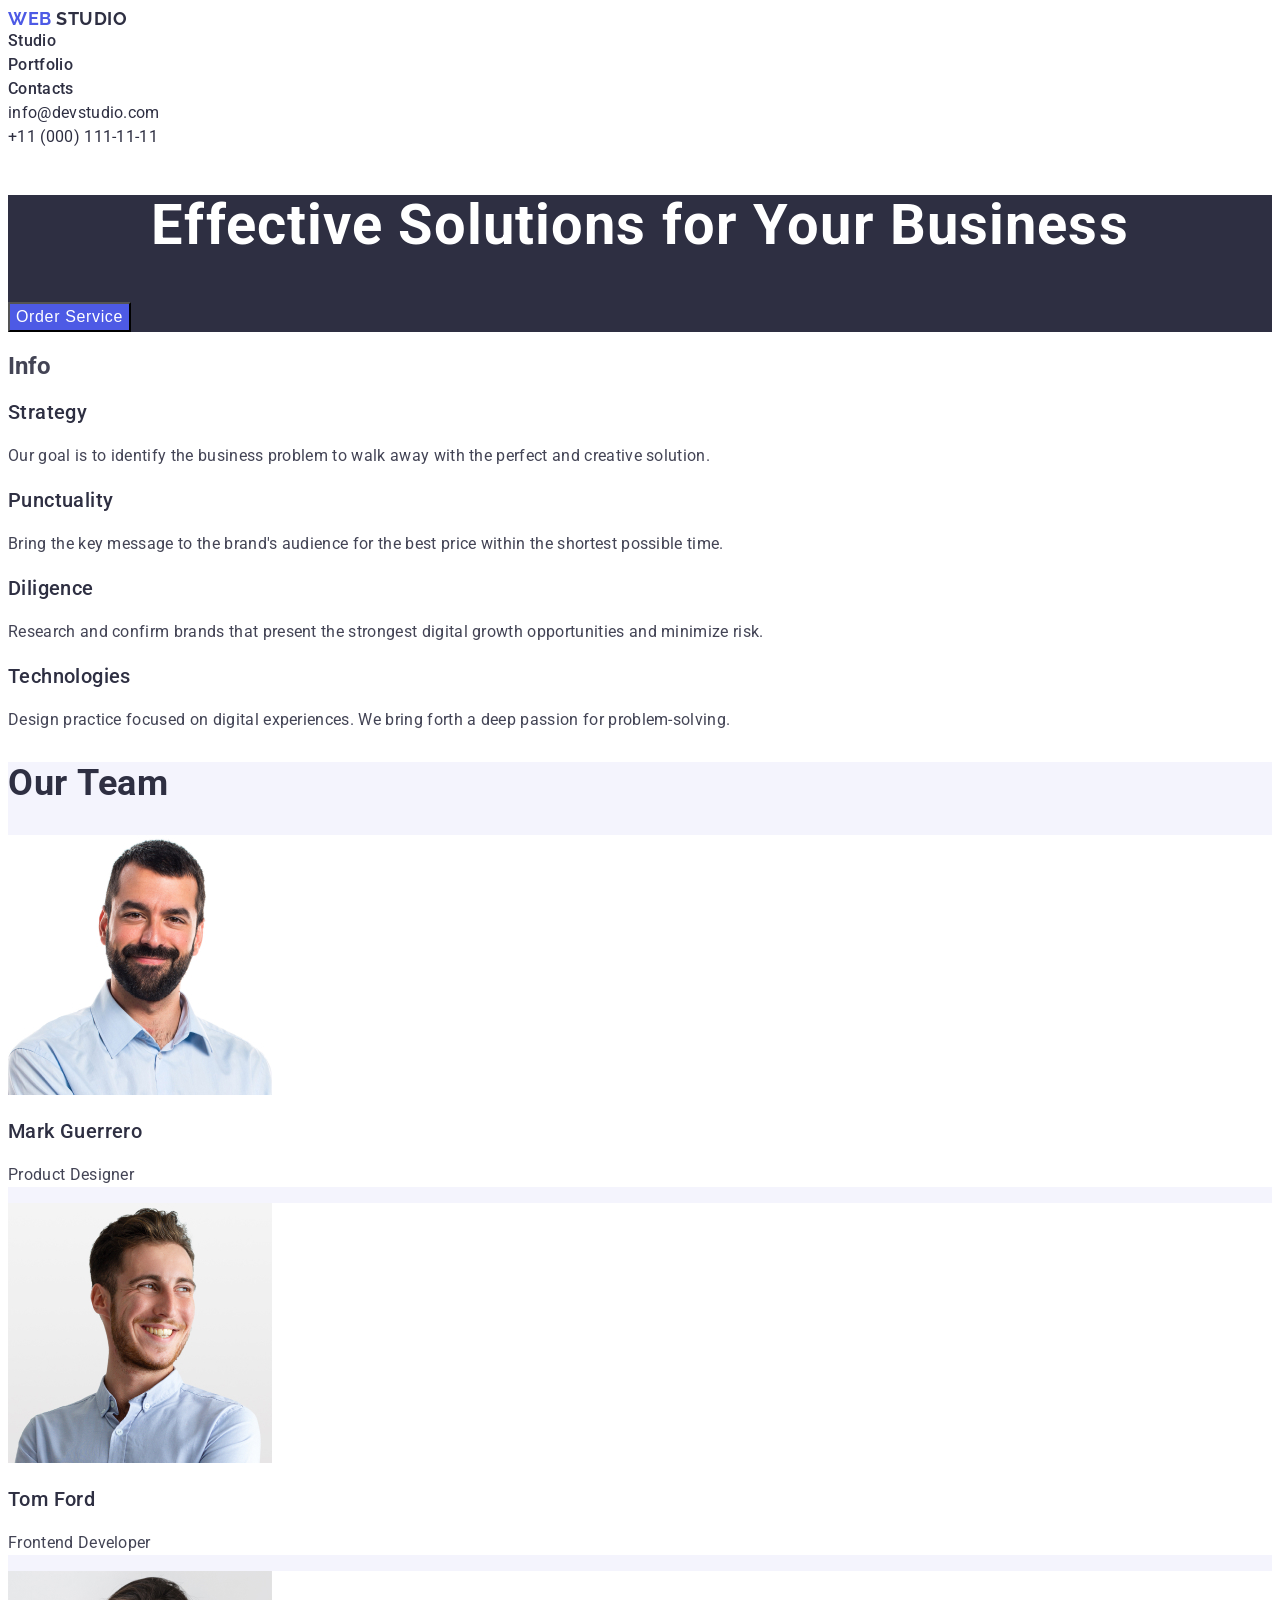
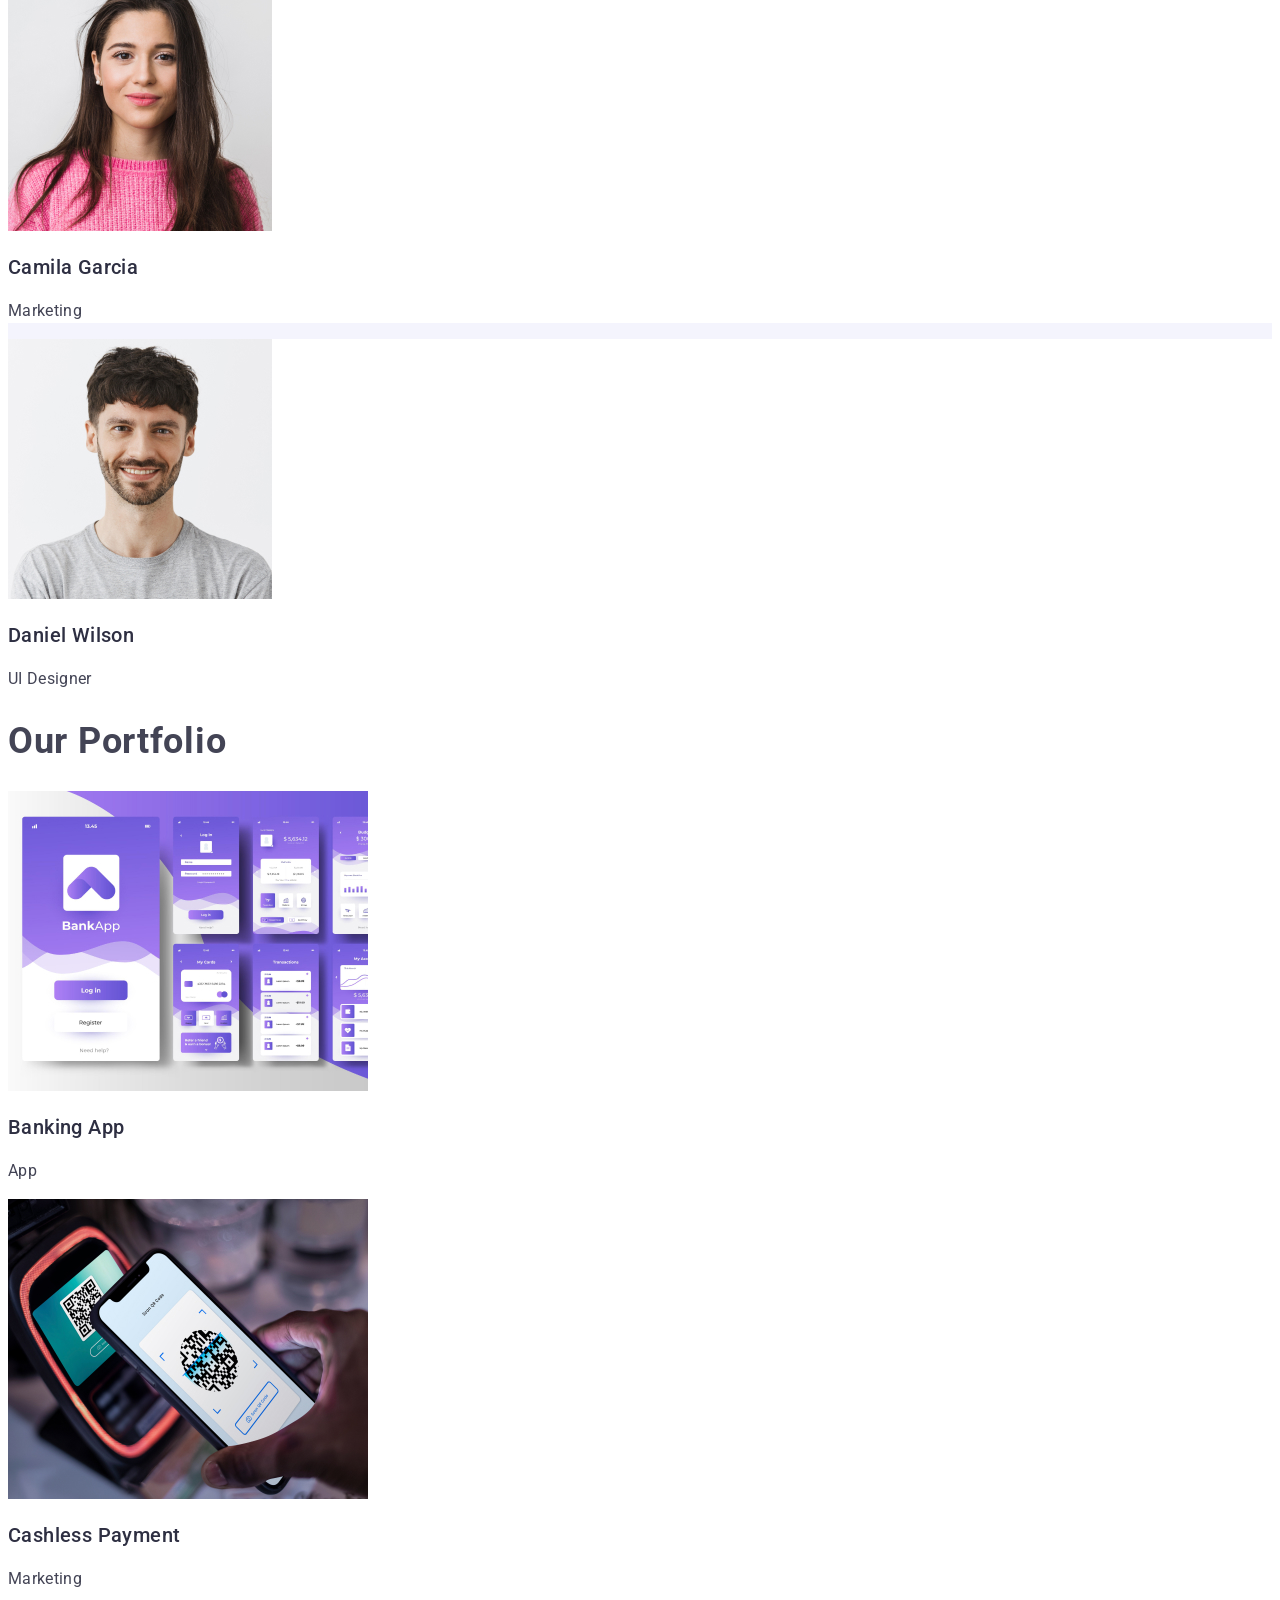
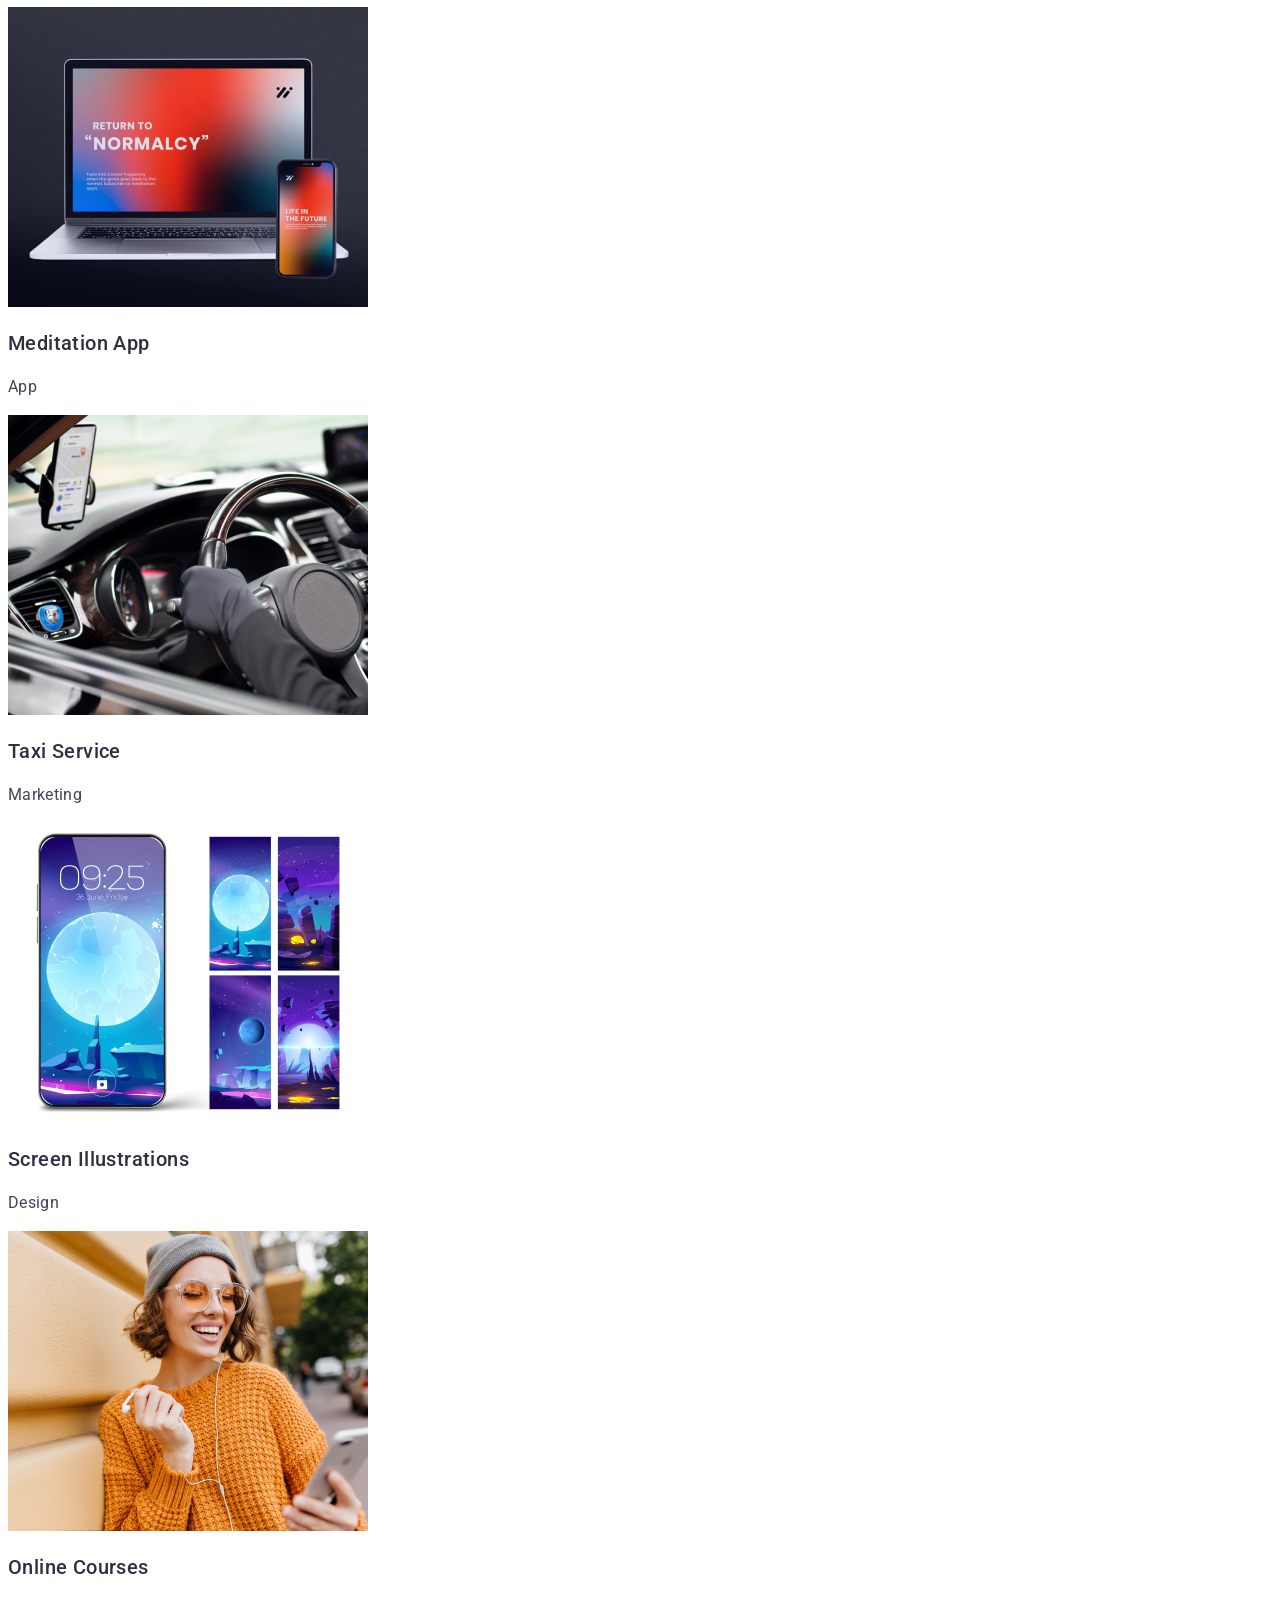
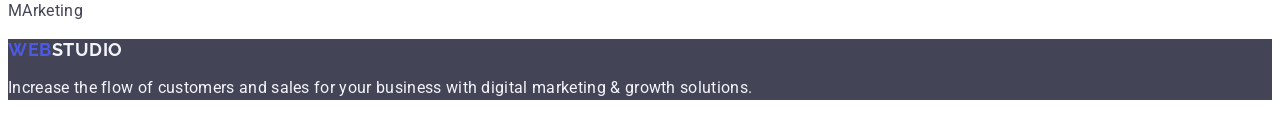
==== commit 37b58c08: "Update 1" ====
--- a/index.html
+++ b/index.html
@@ -4,99 +4,188 @@
     <meta charset="UTF-8" />
     <meta name="viewport" content="width=device-width, initial-scale=1.0" />
     <title>Document</title>
+    <link rel="preconnect" href="https://fonts.googleapis.com" />
+    <link rel="preconnect" href="https://fonts.gstatic.com" crossorigin />
+    <link
+      href="https://fonts.googleapis.com/css2?family=Raleway:wght@700&family=Roboto:wght@400;500;700&display=swap"
+      rel="stylesheet"
+    />
+    <link rel="stylesheet" href="./css/style.css" />
   </head>
   <body>
     <!--header-->
-
     <header>
       <nav>
-        <a href="./index.html">WebStudio</a>
-        <ul>
-          <li><a href="">Studio</a></li>
-          <li><a href="">Portfolio</a></li>
-          <li><a href="">Contacts</a></li>
+        <a href="./index.html" class="logo"
+          >Web <span class="logo-studio">Studio</span></a
+        >
+        <ul class="nav-list">
+          <li><a href="" class="nav-list_link">Studio</a></li>
+          <li><a href="" class="nav-list_link">Portfolio</a></li>
+          <li><a href="" class="nav-list_link">Contacts</a></li>
         </ul>
       </nav>
-      <address>
-        <ul>
-          <li><a href="mailto:info@devstudio.com">info@devstudio.com</a></li>
-          <li><a href="tel:+110001111111">+11 (000) 111-11-11</a></li>
+      <address class="header-call">
+        <ul class="address-info">
+          <li>
+            <a href="mailto:info@devstudio.com" class="address-info_link"
+              >info@devstudio.com</a
+            >
+          </li>
+          <li>
+            <a href="tel:+110001111111" class="address-info_link"
+              >+11 (000) 111-11-11</a
+            >
+          </li>
         </ul>
       </address>
     </header>
-
     <!--main-->
-
     <main>
-      <section>
-        <h1>Effective Solutions for Your Business</h1>
-        <button type="button">Order Service</button>
+      <section class="main-hero">
+        <h1 class="main-hero_text">Effective Solutions for Your Business</h1>
+        <button type="button" class="main-hero_btn">Order Service</button>
       </section>
-      <section>
+      <section class="info">
         <h2>Info</h2>
-        <ul>
-          <li>
-            <h3>Strategy</h3>
-            <p>
+        <ul class="info-main">
+          <li class="info-main_link">
+            <h3 class="info-main_par">Strategy</h3>
+            <p class="info-main_text">
               Our goal is to identify the business problem to walk away with the
               perfect and creative solution.
             </p>
           </li>
-          <li>
-            <h3>Punctuality</h3>
-            <p>
+          <li class="info-main_link">
+            <h3 class="info-main_par">Punctuality</h3>
+            <p class="info-main_text">
               Bring the key message to the brand's audience for the best price
               within the shortest possible time.
             </p>
           </li>
-          <li>
-            <h3>Diligence</h3>
-            <p>
+          <li class="info-main_link">
+            <h3 class="info-main_par">Diligence</h3>
+            <p class="info-main_text">
               Research and confirm brands that present the strongest digital
               growth opportunities and minimize risk.
             </p>
           </li>
-          <li>
-            <h3>Technologies</h3>
-            <p>
+          <li class="info-main_link">
+            <h3 class="info-main_par">Technologies</h3>
+            <p class="info-main_text">
               Design practice focused on digital experiences. We bring forth a
               deep passion for problem-solving.
             </p>
           </li>
         </ul>
       </section>
+      <section class="team">
+        <h2 class="team-title">Our Team</h2>
+        <ul class="team-main">
+          <li class="team-main_link">
+            <img
+              src="./images/team-1.jpg"
+              class="team-main_logo"
+              width="264"
+              alt="Mark Guerrero"
+            />
+            <h3 class="team-main_title">Mark Guerrero</h3>
+            <p class="team-main_text">Product Designer</p>
+          </li>
+          <li class="team-main_link">
+            <img
+              src="./images/team-2.jpg"
+              class="team-main_logo"
+              alt="Tom Ford"
+              width="264"
+            />
+            <h3 class="team-main_title">Tom Ford</h3>
+            <p class="team-main_text">Frontend Developer</p>
+          </li>
+          <li class="team-main_link">
+            <img
+              src="./images/team-3.jpg"
+              class="team-main_logo"
+              alt="Camila Garcia"
+              width="264"
+            />
+            <h3 class="team-main_title">Camila Garcia</h3>
+            <p class="team-main_text">Marketing</p>
+          </li>
+          <li class="team-main_link">
+            <img
+              src="./images/team-4.jpg"
+              class="team-main_logo"
+              alt="Daniel Wilson"
+              width="264"
+            />
+            <h3 class="team-main_title">Daniel Wilson</h3>
+            <p class="team-main_text">UI Designer</p>
+          </li>
+        </ul>
+      </section>
       <section>
-        <h2>Our Team</h2>
-        <ul>
-          <li>
-            <img src="./images/team-1.jpg" width="264" alt="Mark Guerrero" />
-            <h3>Mark Guerrero</h3>
-            <p>Product Designer</p>
+        <h2 class="portfolio-title">Our Portfolio</h2>
+        <ul class="portfolio-main">
+          <li class="portfolio-main_link">
+            <img src="./images/portfolio-1.jpg" alt="Banking App" width="360" />
+            <h3 class="portfolio-main_title">Banking App</h3>
+            <p class="portfolio-main_text">App</p>
           </li>
-          <li>
-            <img src="./images/team-2.jpg" alt="Tom Ford" width="264" />
-            <h3>Tom Ford</h3>
-            <p>Frontend Developer</p>
+          <li class="portfolio-main_link">
+            <img
+              src="./images/portfolio-2.jpg"
+              alt="Cashless Payment"
+              width="360"
+            />
+            <h3 class="portfolio-main_title">Cashless Payment</h3>
+            <p class="portfolio-main_text">Marketing</p>
           </li>
-          <li>
-            <img src="./images/team-3.jpg" alt="Camila Garcia" width="264" />
-            <h3>Camila Garcia</h3>
-            <p>Marketing</p>
+          <li class="portfolio-main_link">
+            <img
+              src="./images/portfolio-3.jpg"
+              alt="Meditation App"
+              width="360"
+            />
+            <h3 class="portfolio-main_title">Meditation App</h3>
+            <p class="portfolio-main_text">App</p>
           </li>
-          <li>
-            <img src="./images/team-4.jpg" alt="Daniel Wilson" width="264" />
-            <h3>Daniel Wilson</h3>
-            <p>UI Designer</p>
+          <li class="portfolio-main_link">
+            <img
+              src="./images/portfolio-4.jpg"
+              alt="Taxi Service"
+              width="360"
+            />
+            <h3 class="portfolio-main_title">Taxi Service</h3>
+            <p class="portfolio-main_text">Marketing</p>
+          </li>
+          <li class="portfolio-main_link">
+            <img
+              src="./images/portfolio-5.jpg"
+              alt="Screen Illustrations"
+              width="360"
+            />
+            <h3 class="portfolio-main_title">Screen Illustrations</h3>
+            <p class="portfolio-main_text">Design</p>
+          </li>
+          <li class="portfolio-main_link">
+            <img
+              src="./images/portfolio-6.jpg"
+              alt="Online Courses"
+              width="360"
+            />
+            <h3 class="portfolio-main_title">Online Courses</h3>
+            <p class="portfolio-main_text">MArketing</p>
           </li>
         </ul>
       </section>
     </main>
-
     <!--footer-->
-
-    <footer>
-      <a href="./index.html">WebStudio</a>
-      <p>
+    <footer class="footer-main">
+      <a href="./index.html" class="logo"
+        >Web<span class="footer-logo_studio">Studio</span></a
+      >
+      <p class="footer-text">
         Increase the flow of customers and sales for your business with digital
         marketing & growth solutions.
       </p>
--- a/css/style.css
+++ b/css/style.css
@@ -0,0 +1,181 @@
+body {
+  font-family: "Roboto", sans-serif;
+  color: #434455;
+  background-color: #fff;
+}
+
+a {
+  text-decoration: none;
+}
+
+ul,
+ol {
+  list-style-type: none;
+  padding-left: 0;
+  margin-top: 0;
+  margin-bottom: 0;
+}
+
+/**********HEADER**********/
+
+.logo {
+  font-family: "Raleway", sans-serif;
+  color: #4d5ae5;
+  font-size: 18px;
+  font-weight: 700;
+  line-height: 21px;
+  letter-spacing: 0.54px;
+  text-transform: uppercase;
+}
+
+.logo-studio {
+  color: #2e2f42;
+}
+
+.nav-list {
+  list-style: none;
+}
+
+.nav-list_link {
+  font-size: 16px;
+  font-weight: 500;
+  line-height: 24px;
+  letter-spacing: 0.32px;
+  color: #2e2f42;
+}
+
+.nav-list_link:hover,
+.nav-list_link:focus {
+  color: #404bbf;
+}
+
+.header-call {
+  font-style: normal;
+}
+
+.address-info_link {
+  line-height: 1.5;
+  letter-spacing: 0.02em;
+  color: #2e2f42;
+}
+
+.address-info_link:hover,
+.address-info_link:focus {
+  color: #404bbf;
+}
+
+/**********MAIN**********/
+
+.main-hero {
+  background-color: #2e2f42;
+}
+
+.main-hero_text {
+  color: #fff;
+  text-align: center;
+  font-size: 56px;
+  font-weight: 700;
+  line-height: 60px;
+  letter-spacing: 1.12px;
+}
+
+.main-hero_btn {
+  background-color: #4d5ae5;
+  color: #fff;
+  font-size: 16px;
+  font-weight: 500;
+  line-height: 24px;
+  letter-spacing: 0.64px;
+  cursor: pointer;
+}
+
+.main-hero_btn:hover,
+.main-hero_btn:focus {
+  background-color: #404bbf;
+}
+
+.info-main_par {
+  font-weight: 500;
+  font-size: 20px;
+  line-height: 1.2;
+  letter-spacing: 0.02em;
+  color: #2e2f42;
+}
+
+.info-main_text {
+  color: #434455;
+  line-height: 24px;
+  letter-spacing: 0.32px;
+}
+
+.team {
+  background-color: #f4f4fd;
+}
+
+.team-title {
+  font-weight: 700;
+  font-size: 36px;
+  line-height: 1.2;
+  letter-spacing: 0.02em;
+  color: #2e2f42;
+}
+
+.team-main_link {
+  background-color: #fff;
+}
+
+.team-main_title {
+  color: #2e2f42;
+  font-size: 20px;
+  font-weight: 500;
+  line-height: 24px;
+  letter-spacing: 0.4px;
+}
+
+.team-main_text {
+  color: #434455;
+  font-size: 16px;
+  font-weight: 400;
+  line-height: 24px;
+  letter-spacing: 0.32px;
+}
+
+.portfolio-title {
+  font-size: 36px;
+  font-weight: 700;
+  line-height: 40px;
+  letter-spacing: 0.72px;
+  text-transform: capitalize;
+}
+
+.portfolio-main_title {
+  color: #2e2f42;
+  font-size: 20px;
+  font-weight: 500;
+  line-height: 24px;
+  letter-spacing: 0.4px;
+}
+
+.portfolio-main_text {
+  color: #434455;
+  font-size: 16px;
+  line-height: 24px;
+  letter-spacing: 0.32px;
+}
+
+/**********FOOTER**********/
+
+.footer-main {
+  background-color: #434455;
+}
+
+.footer-logo_studio {
+  color: #f4f4fd;
+}
+
+.footer-text {
+  color: #f4f4fd;
+  font-size: 16px;
+  line-height: 24px;
+  letter-spacing: 0.32px;
+}
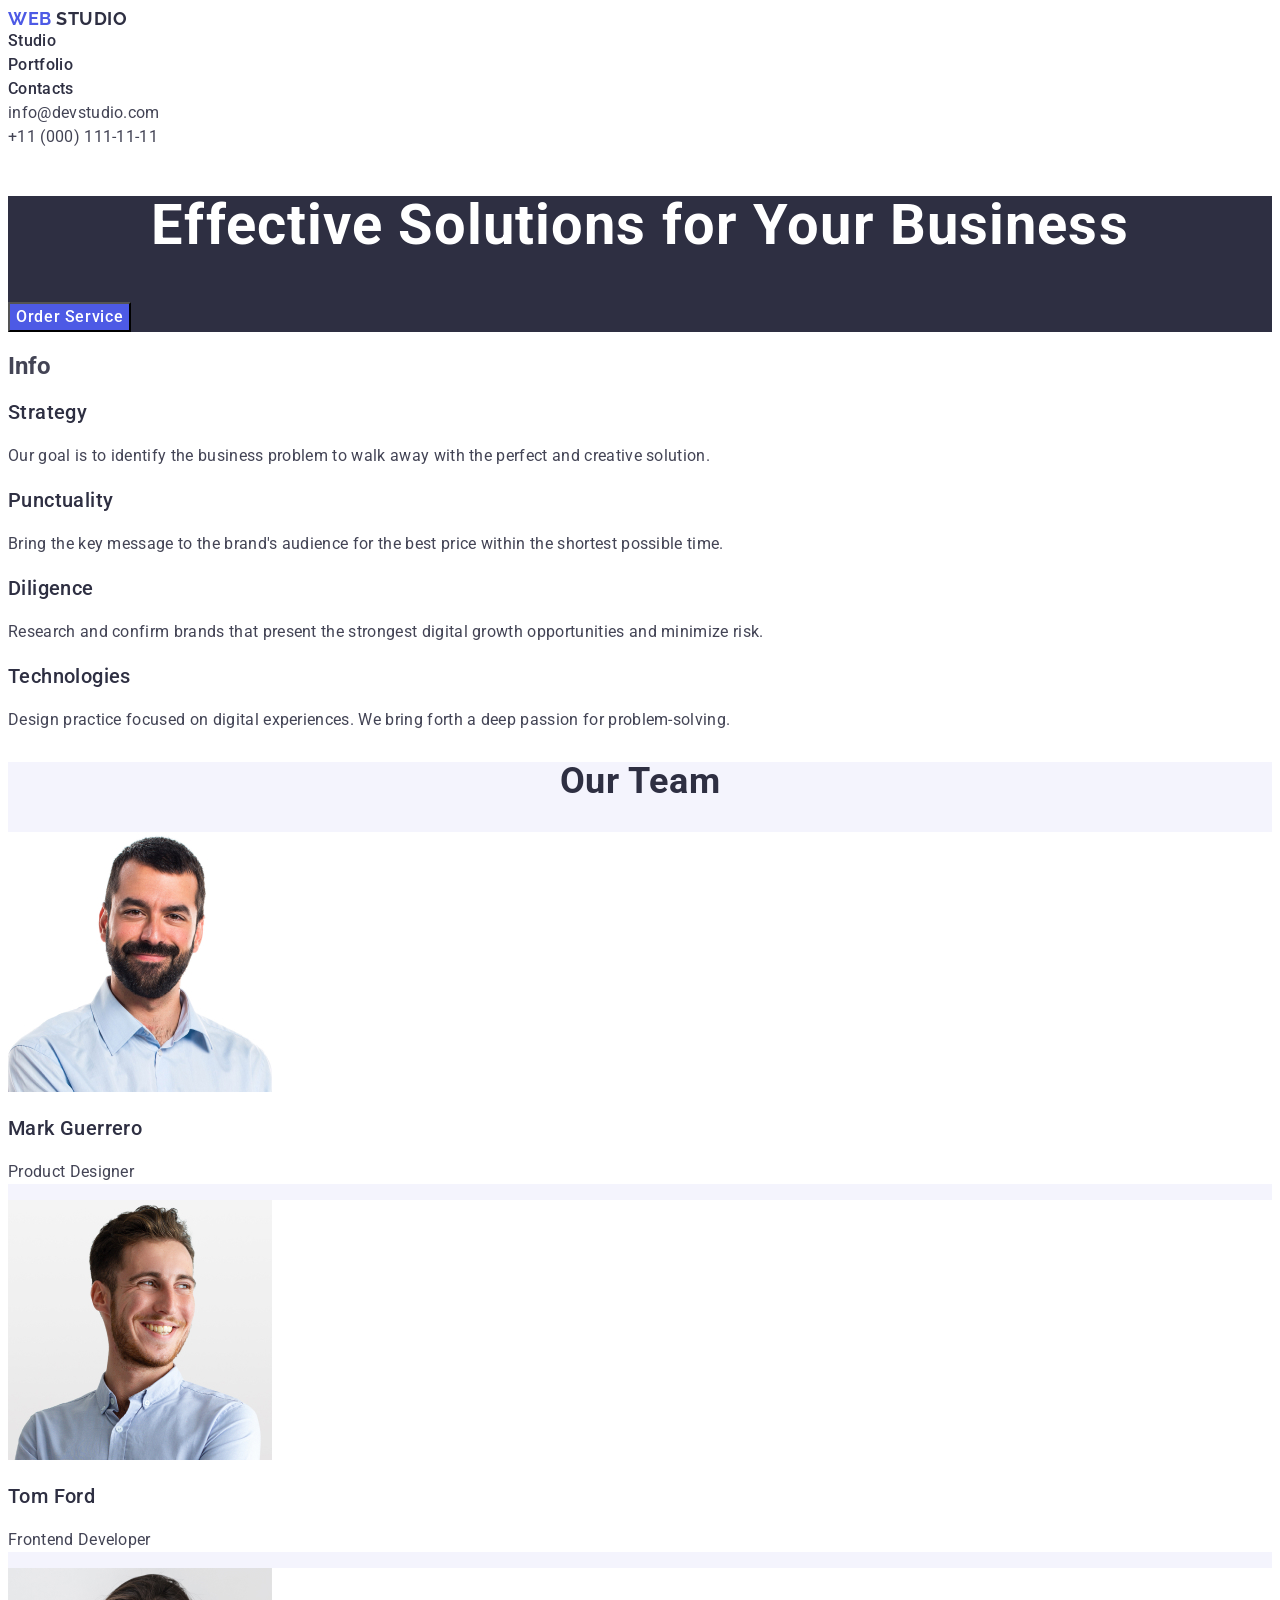
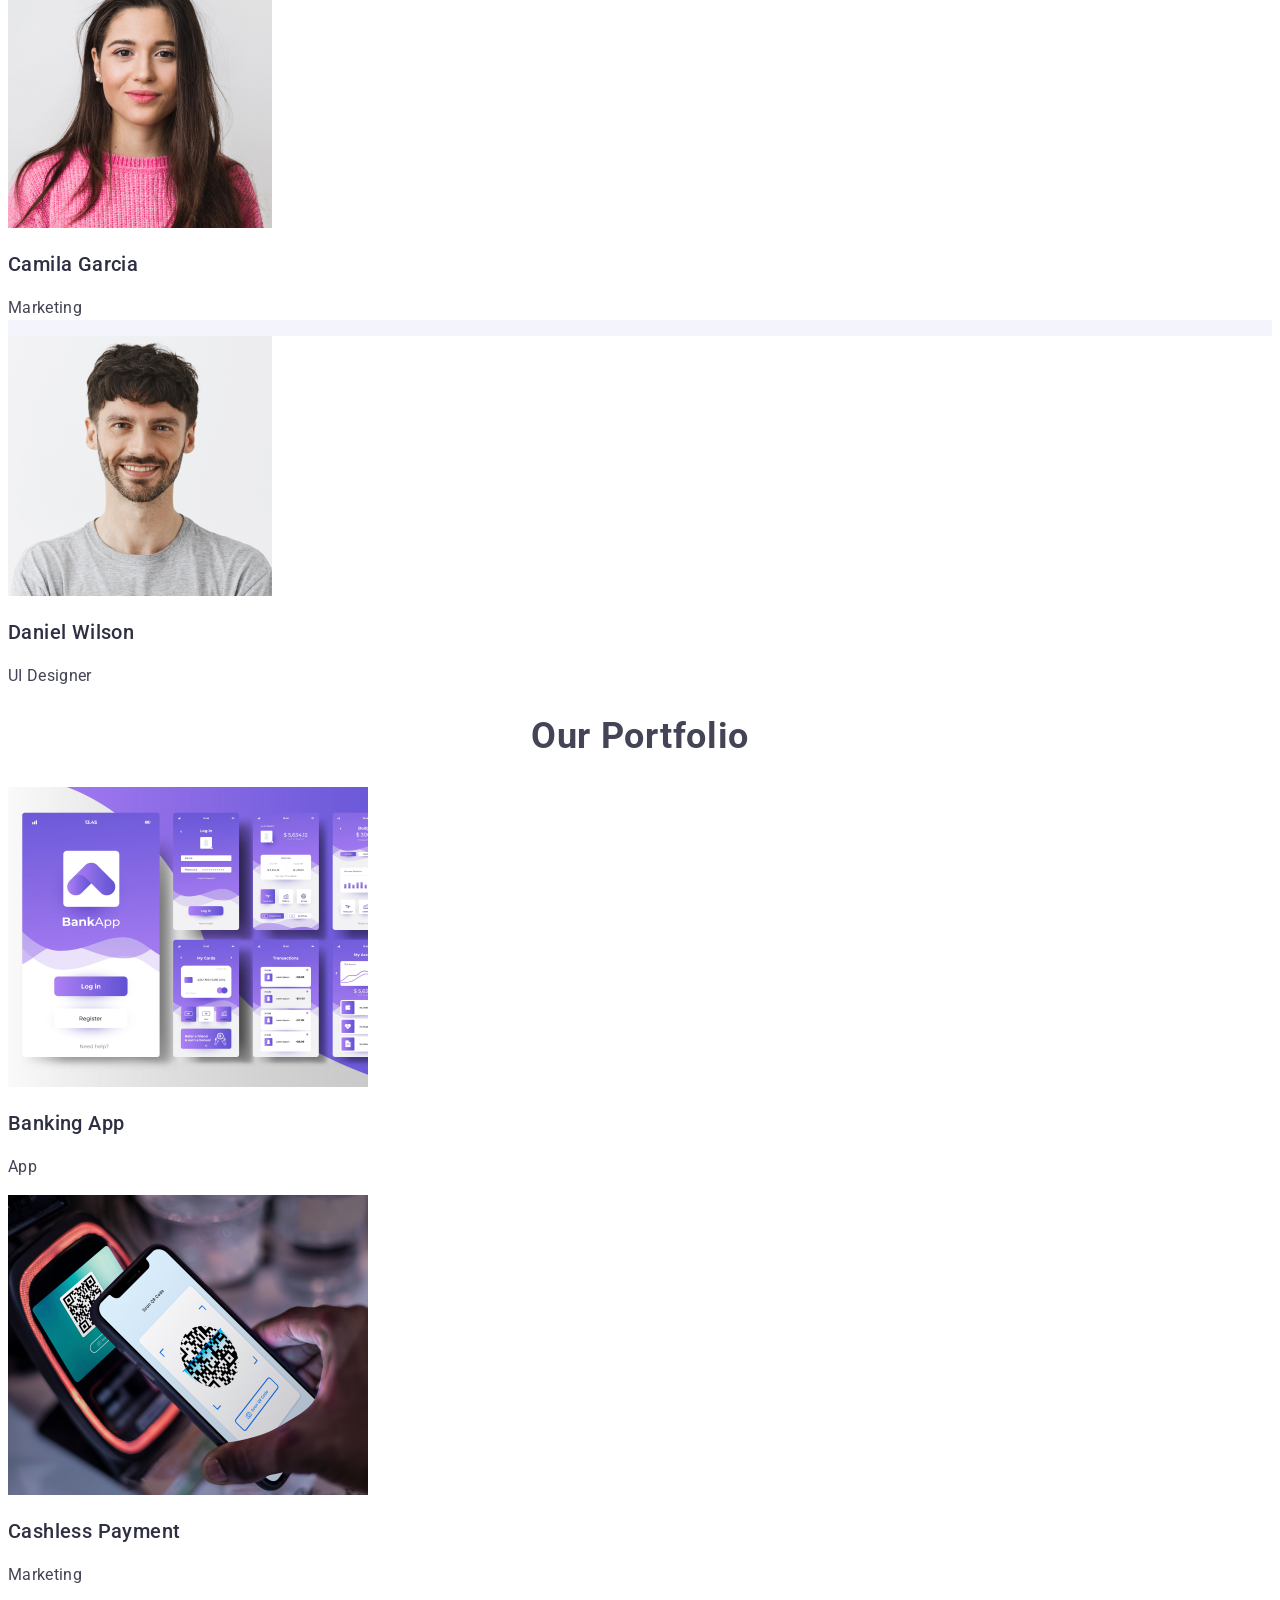
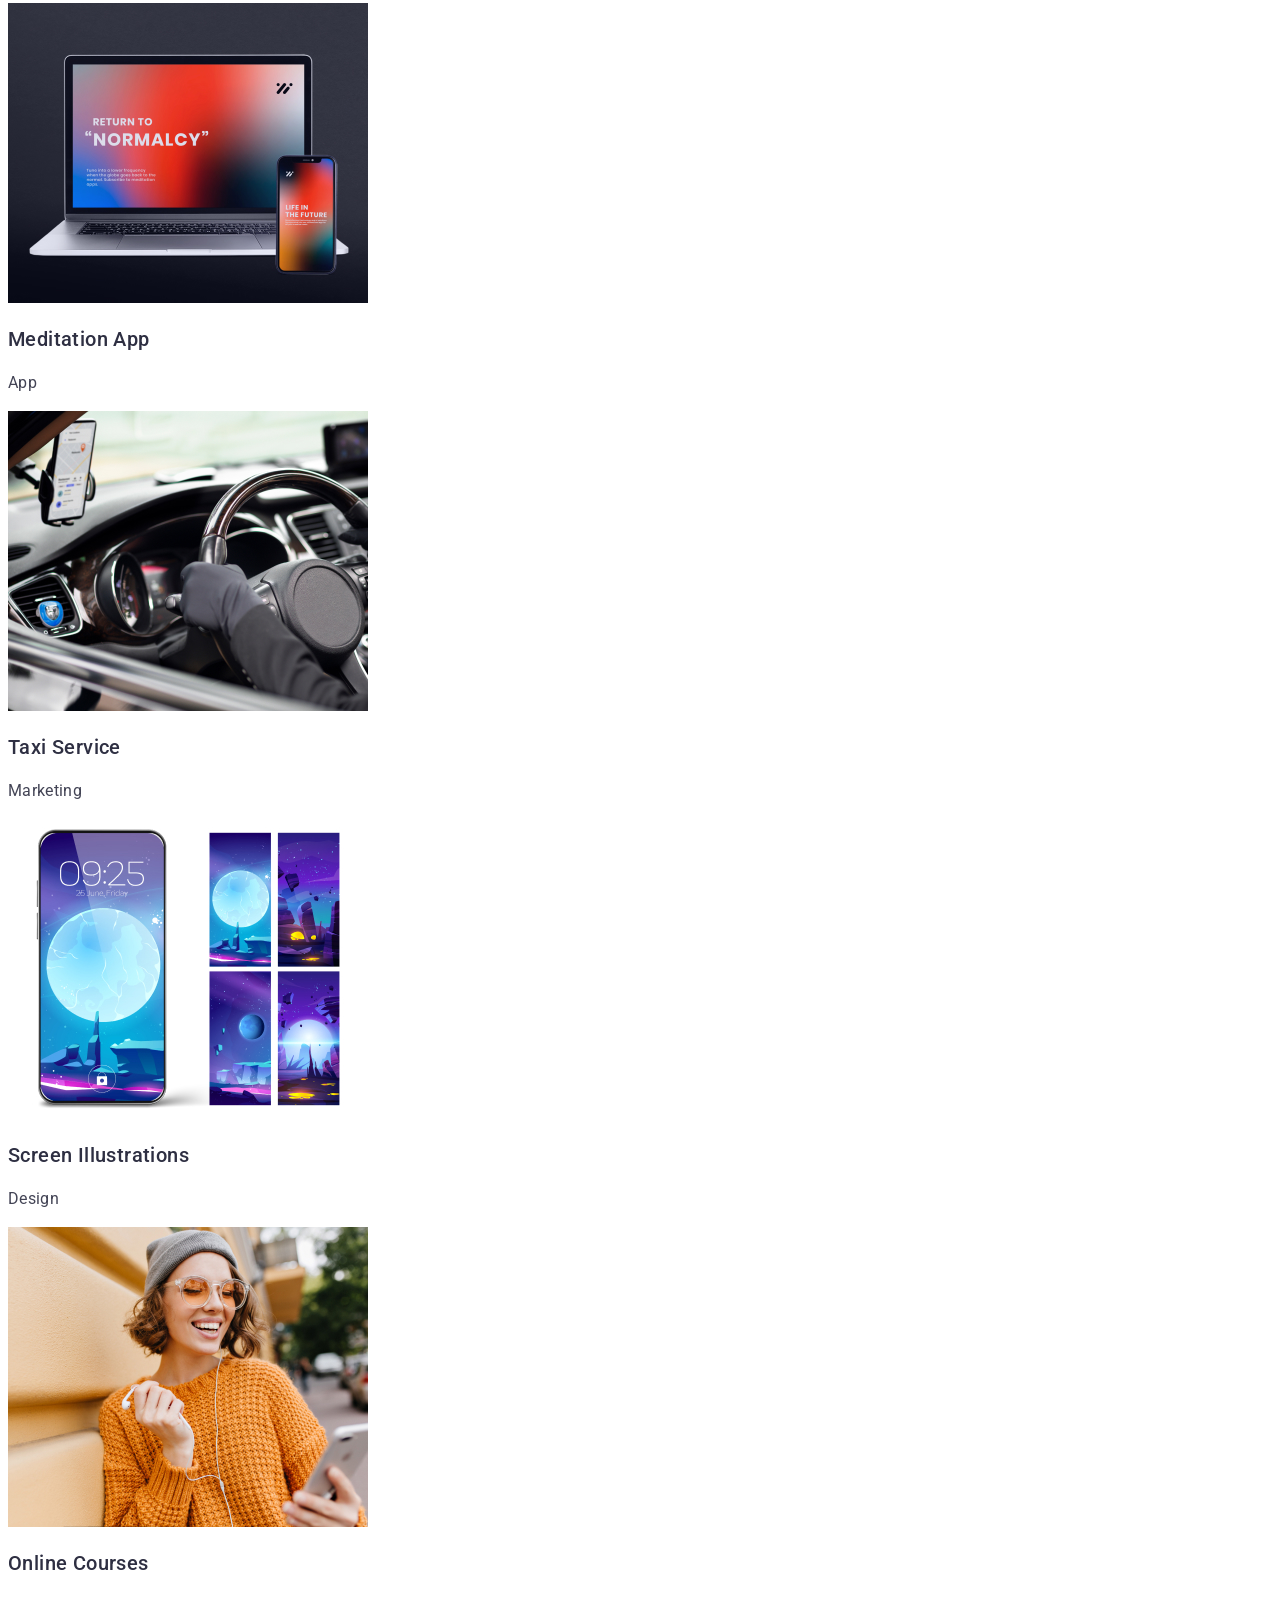
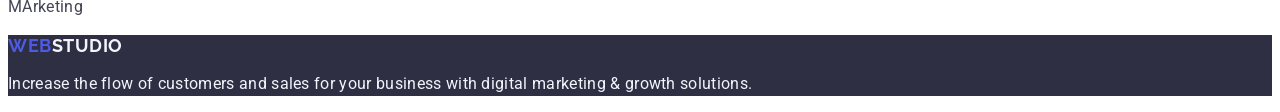
==== commit 36826d78: "Update 2" ====
--- a/index.html
+++ b/index.html
@@ -20,7 +20,7 @@
           >Web <span class="logo-studio">Studio</span></a
         >
         <ul class="nav-list">
-          <li><a href="" class="nav-list_link">Studio</a></li>
+          <li><a href="./index.html" class="nav-list_link">Studio</a></li>
           <li><a href="" class="nav-list_link">Portfolio</a></li>
           <li><a href="" class="nav-list_link">Contacts</a></li>
         </ul>
--- a/css/style.css
+++ b/css/style.css
@@ -23,8 +23,8 @@
   color: #4d5ae5;
   font-size: 18px;
   font-weight: 700;
-  line-height: 21px;
-  letter-spacing: 0.54px;
+  line-height: 1.17;
+  letter-spacing: 0.03em;
   text-transform: uppercase;
 }
 
@@ -56,7 +56,7 @@
 .address-info_link {
   line-height: 1.5;
   letter-spacing: 0.02em;
-  color: #2e2f42;
+  color: #434455;
 }
 
 .address-info_link:hover,
@@ -75,17 +75,18 @@
   text-align: center;
   font-size: 56px;
   font-weight: 700;
-  line-height: 60px;
-  letter-spacing: 1.12px;
+  line-height: 1.07;
+  letter-spacing: 0.02em;
 }
 
 .main-hero_btn {
+  font-family: "Roboto", sans-serif;
   background-color: #4d5ae5;
   color: #fff;
   font-size: 16px;
   font-weight: 500;
-  line-height: 24px;
-  letter-spacing: 0.64px;
+  line-height: 1.5;
+  letter-spacing: 0.04em;
   cursor: pointer;
 }
 
@@ -108,14 +109,18 @@
   letter-spacing: 0.32px;
 }
 
+/**********Section3-OurTeam**********/
+
 .team {
   background-color: #f4f4fd;
 }
 
 .team-title {
+  text-align: center;
+  text-transform: capitalize;
   font-weight: 700;
   font-size: 36px;
-  line-height: 1.2;
+  line-height: 1.11;
   letter-spacing: 0.02em;
   color: #2e2f42;
 }
@@ -140,11 +145,15 @@
   letter-spacing: 0.32px;
 }
 
+/**********Section4-Portfolio**********/
+
 .portfolio-title {
+  text-align: center;
+  text-transform: capitalize;
   font-size: 36px;
   font-weight: 700;
-  line-height: 40px;
-  letter-spacing: 0.72px;
+  line-height: 1.11;
+  letter-spacing: 0.02em;
   text-transform: capitalize;
 }
 
@@ -166,7 +175,7 @@
 /**********FOOTER**********/
 
 .footer-main {
-  background-color: #434455;
+  background-color: #2e2f42;
 }
 
 .footer-logo_studio {
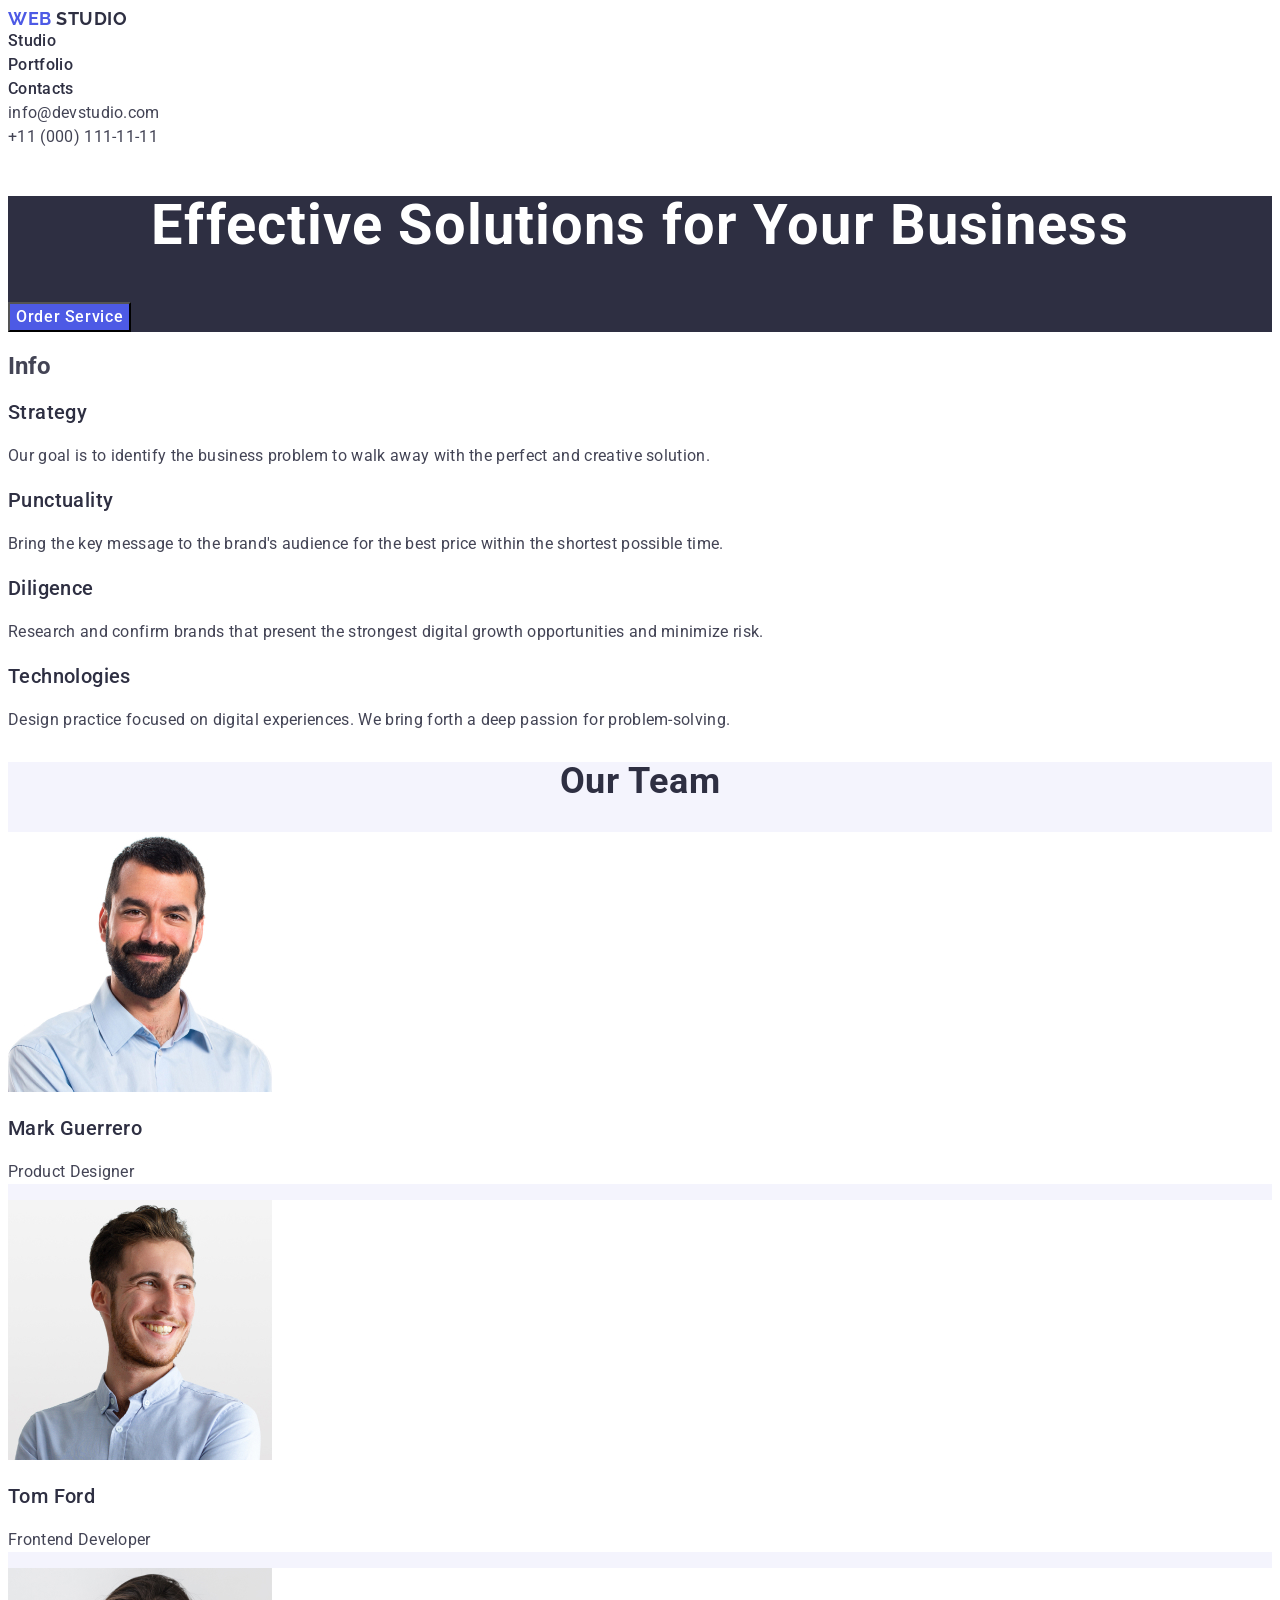
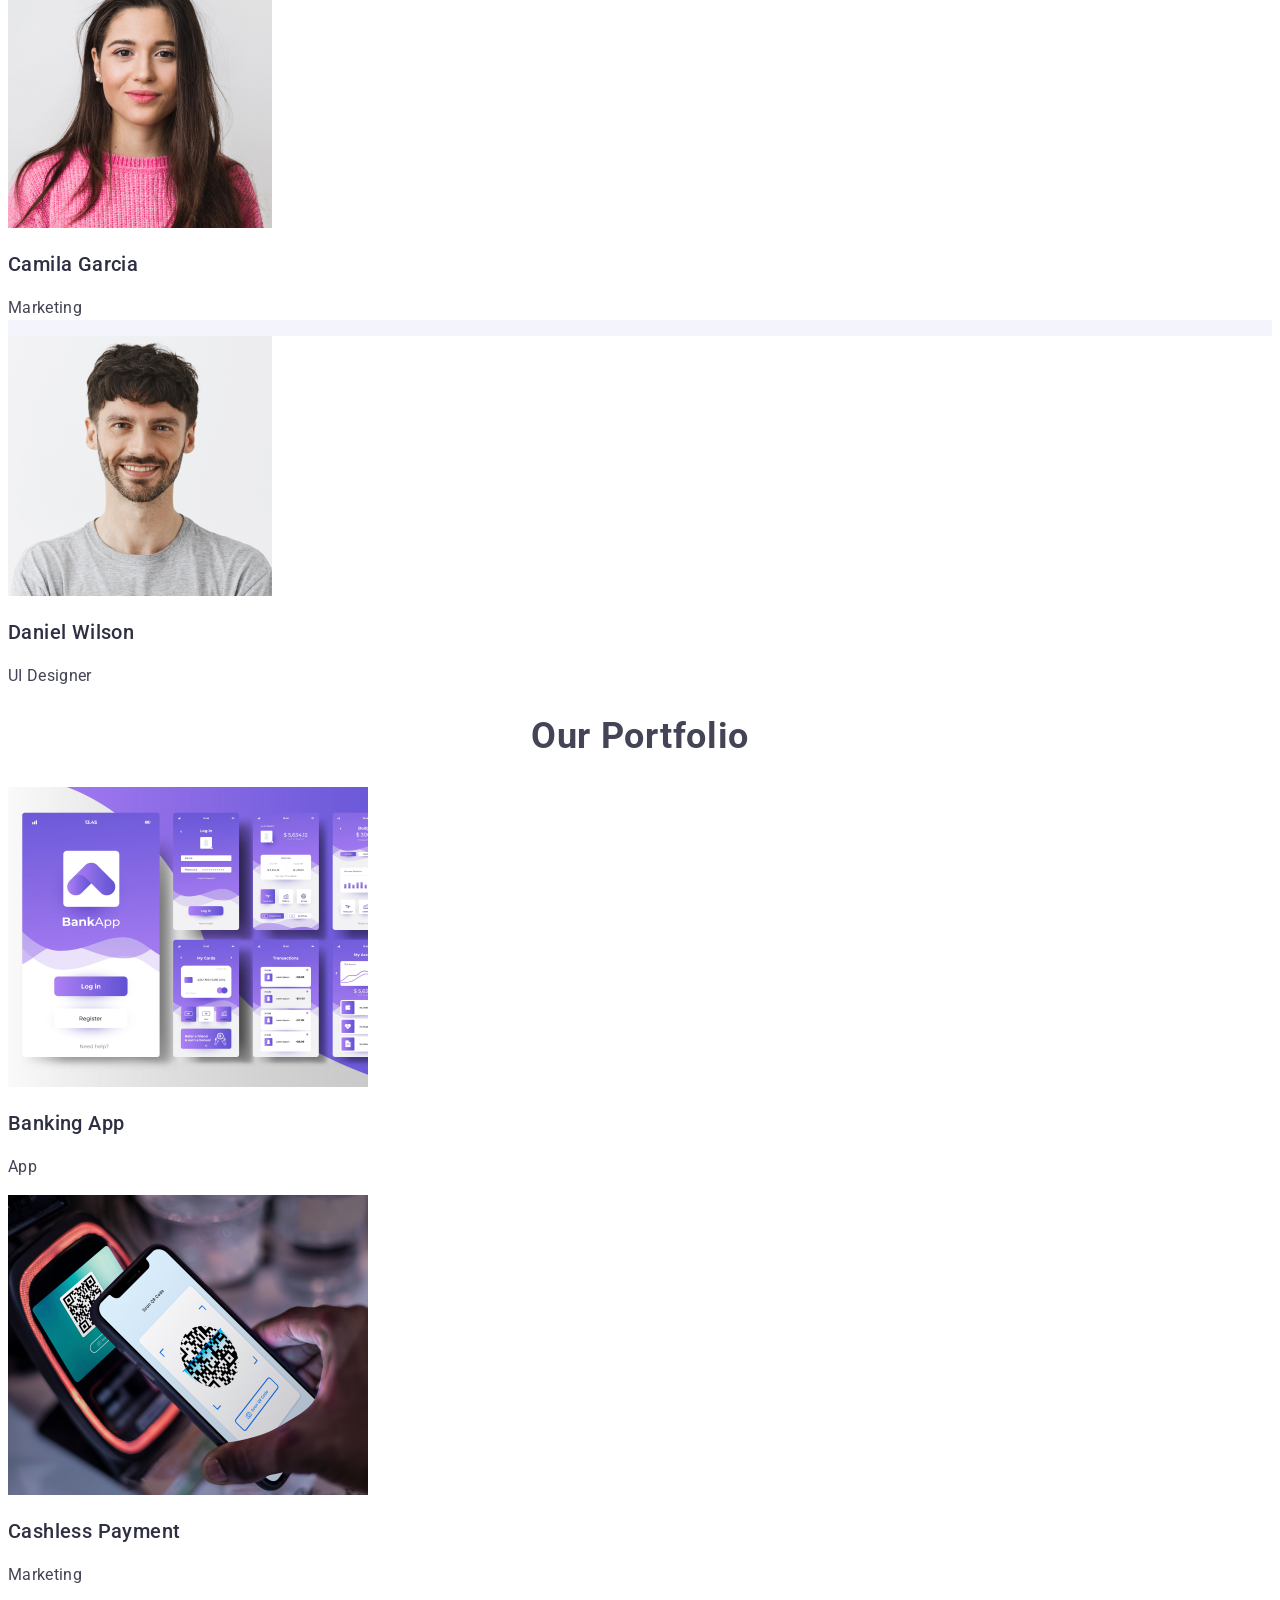
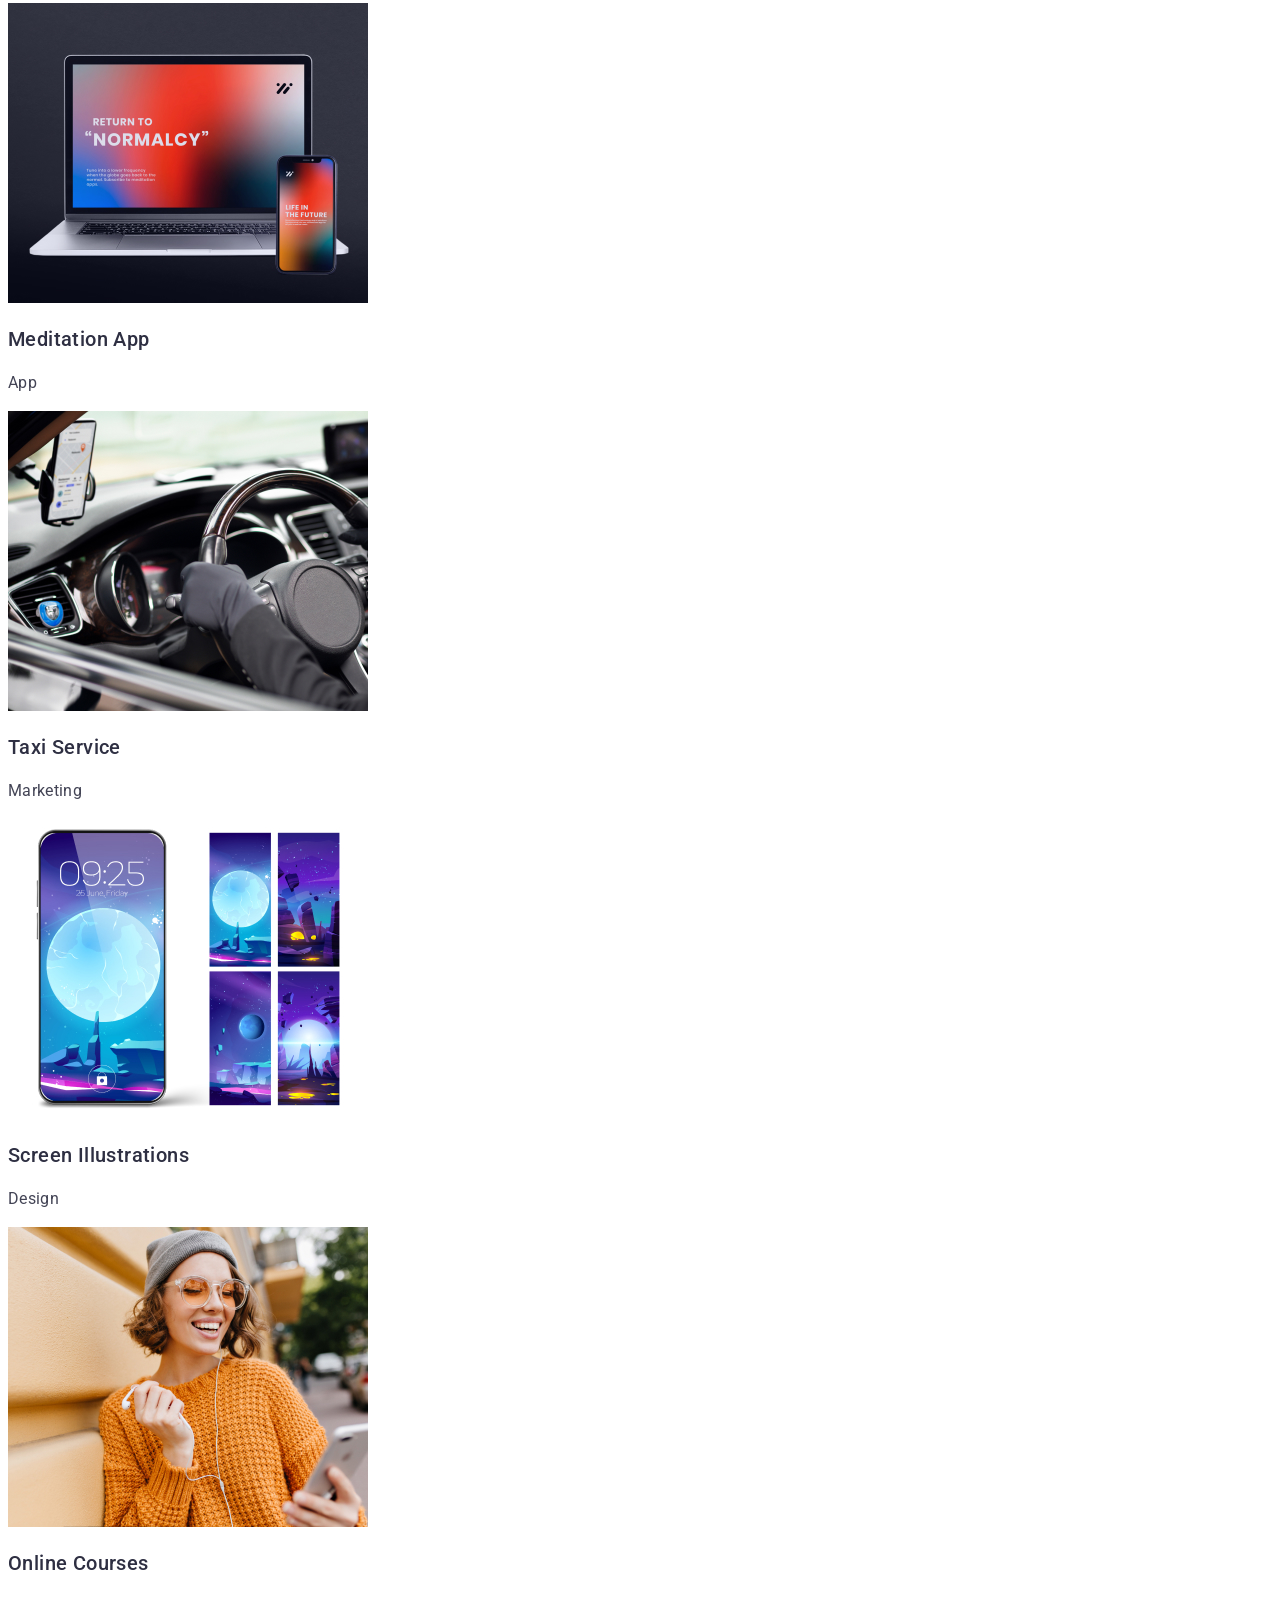
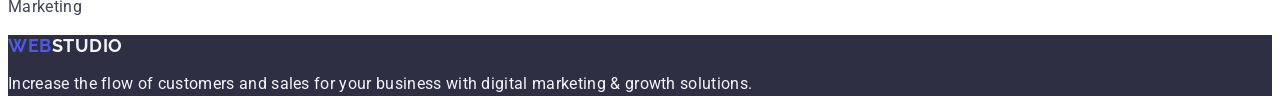
==== commit 742e3547: "Update 3" ====
--- a/index.html
+++ b/index.html
@@ -175,7 +175,7 @@
               width="360"
             />
             <h3 class="portfolio-main_title">Online Courses</h3>
-            <p class="portfolio-main_text">MArketing</p>
+            <p class="portfolio-main_text">Marketing</p>
           </li>
         </ul>
       </section>
